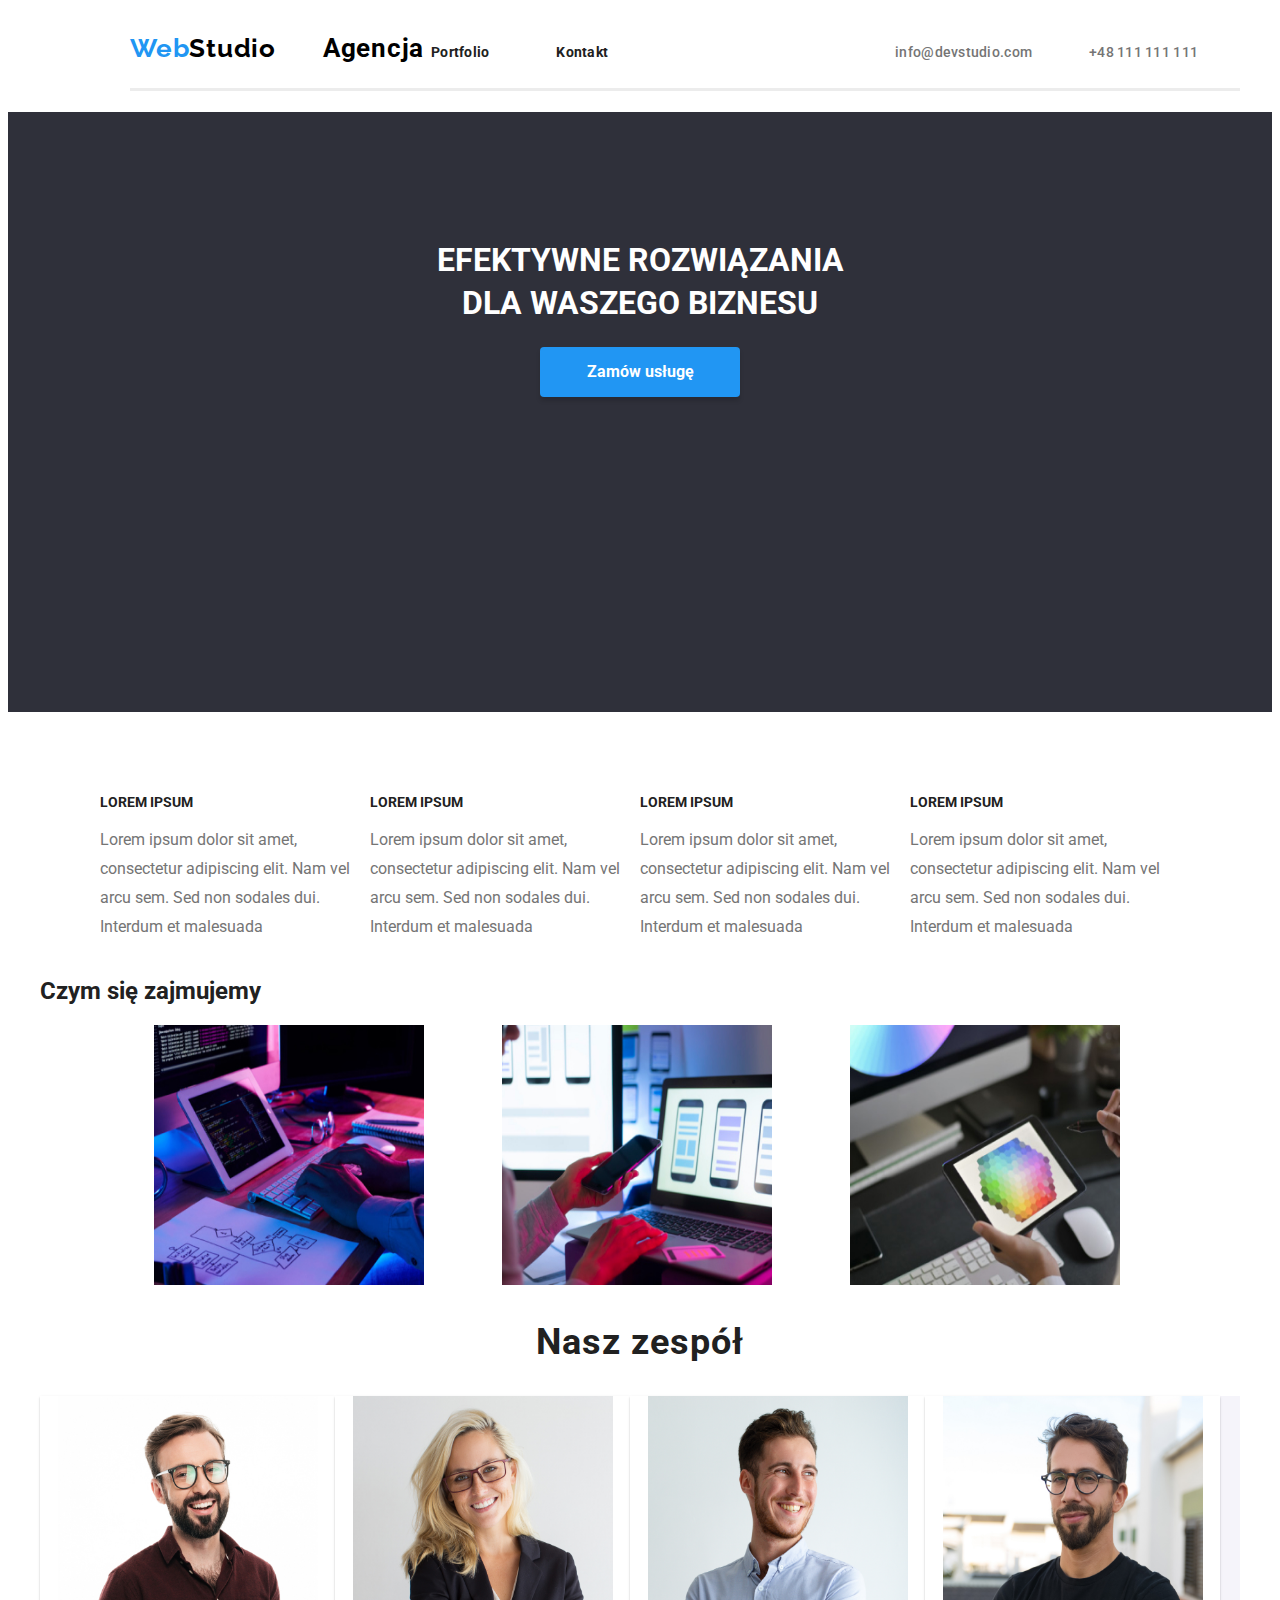
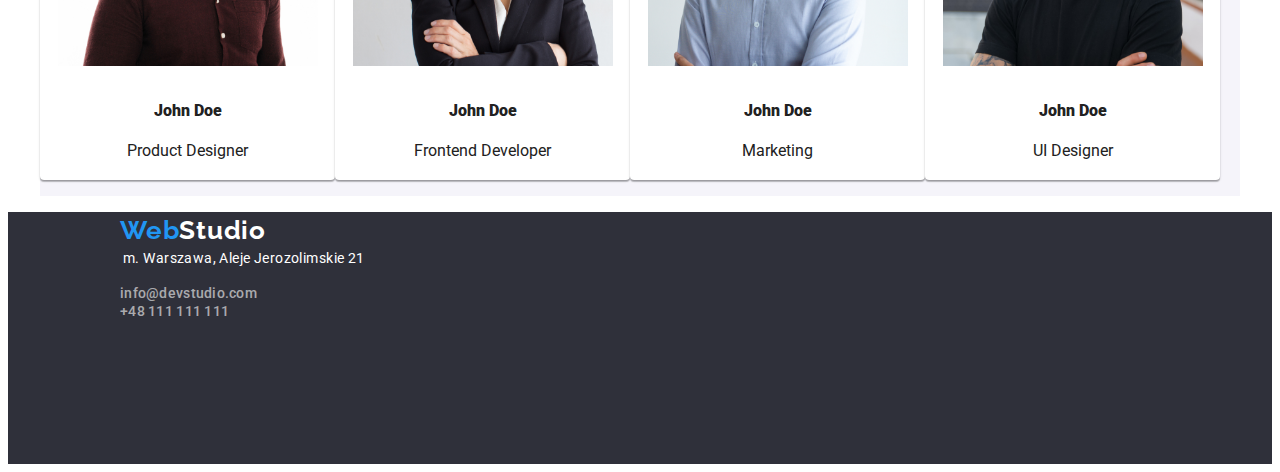
==== index.html @ 04cb0fce "Update index.html" ====
<!doctype html>
<html lang="en">

<head>
  <meta http-equiv="x-ua-compatible" content="ie=edge">
  <meta charset="utf-8">
  <meta name="viewport" content="width=device-width, initial-scale=1.0">
  <title>Goit HW1</title>
  <link rel="preconnect" href="https://fonts.googleapis.com">
  <link rel="preconnect" href="https://fonts.gstatic.com" crossorigin>
  <link href="https://fonts.googleapis.com/css2?family=Raleway:wght@700&family=Roboto:wght@400;700&display=swap"
    rel="stylesheet">
  <link rel="stylesheet" href="style/style.css">

</head>


<body class="body-studio">
  <section>
    <div class="container">
      <header class="header-portfolio">
      <div class="nav-bar">
        <nav class="logo">
          
          <a href="#" id="link1"><span class="nav-web">Web</span class="nav-web">Studio</a>
          <ul class="nav">
            <li class="nav">
              <a href="index.html" id="link1"><span class="nav-item-agency">Agencja</span></a>
            </li>
            <li class="nav">
              <a href="portfolio.html" id="link1"><span class="nav-item2">Portfolio</span></a>
            </li>
            <li class="nav">
              <a href="#" id="link1"><span class="nav-item2">Kontakt</span></a>
            </li>
          </ul>
          </ul>
          <nav class="nav">
            <ul class="nav">
              <li class="nav">
                <a class="nav-email" href="mailto:info@devstudio.com" id="link1"><span
                    class="contact1">info@devstudio.com</span></a>
              </li>
              <li class="nav">
                <a href="tel:+48111111111" id="link1">
                
                
                  <span class="contact2">+48 111 111 111</span></a>
              </li>
            </ul>
          </nav>
      </div>
      </header>
    </div>
    
    
  </section>
  <main>
    <div>
    <div class="main-top">
      <h1 class="main-content">EFEKTYWNE ROZWIĄZANIA<br> DLA WASZEGO BIZNESU</h1>
      <button type="button" class="main-btn">Zamów usługę</button>
    </div>
  
    <section class="section-list">
      <div class="container">
        <h2 class="hidden_h2"> lorem </h2>
        <ul class="lorem-ul">
          <li class="lorem-li">
            <h3 class="lorem-h">lorem ipsum</h3>
            <p class="lorem-p">Lorem ipsum dolor sit amet, consectetur
              adipiscing elit. Nam vel arcu sem. Sed
              non sodales dui. Interdum et malesuada
            </p>
          </li>
          <li class="lorem-li">
            <h3 class="lorem-h">lorem ipsum</h3>
            <p class="lorem-p">Lorem ipsum dolor sit amet, consectetur
              adipiscing elit. Nam vel arcu sem. Sed
              non sodales dui. Interdum et malesuada
            </p>
          </li>
          <li class="lorem-li">
            <h3 class="lorem-h">lorem ipsum</h3>
            <p class="lorem-p">Lorem ipsum dolor sit amet, consectetur
              adipiscing elit. Nam vel arcu sem. Sed
              non sodales dui. Interdum et malesuada
            </p>
          <li class="lorem-li">
            <h3 class="lorem-h">lorem ipsum</h3>
            <p class="lorem-p">Lorem ipsum dolor sit amet, consectetur
              adipiscing elit. Nam vel arcu sem. Sed
              non sodales dui. Interdum et malesuada
            </p>
          </li>
        
        </ul>
      </div>
    </section>
  </div>
    <section class="section">
      <section class="section-box">
      <div class="container">
        <h2 class="content-text-box">Czym się zajmujemy</h2>
        <ul class="content-box">
          <li class="box-imgs"><img class="box-images" src="images/img.jpg" width="270" height="260" alt="photo of laptop">
          </li>
          <li class="box-imgs"><img class="box-images" src="images/img1.jpg" width="270" height="260" alt="photo of computer">
          </li>
          <li class="box-imgs"><img class="box-images" src="images/box3.jpg" width="270" height="260" alt="photo of smartphone">
          </li>
          </ul>
      </div>
    </section>
    </section>
    <section class="section">
      <section class="content-studio">
        <div class="container">
          <h2 class="content-text">Nasz zespół</h2>
          <ul class="content-team">
            <li class="content-team-list">
              <div class="content-img1">
                <img class="background-images" src="images/img2.jpg" width="260" height="270" alt="photo of John Doe">
                <h4 class="content-text1"><strong>John Doe</strong></h4>
                <p class="content-img-text">Product Designer</p>
              </div>
        
            </li>
            <li class="content-team-list">
              <div class="content-img1">
                <img class="background-images" src="images/img3.jpg" width="260" height="270" alt="photo of John Doe">
                <h4 class="content-text1"><strong>John Doe</strong></h4>
                <p class="content-img-text">Frontend Developer</p>
              </div>
            </li>
            <li class="content-team-list">
              <div class="content-img1">
                <img class="background-images" src="images/img4.jpg" width="260" height="270" alt="photo of John Doe">
                <h4 class="content-text1"><strong>John Doe</strong></h4>
                <p class="content-img-text">Marketing</p>
              </div>
            </li>
            <li class="content-team-list">
              <div class="content-img1">
                <img class="background-images" src="images/img5.jpg" width="260" height="270" alt="photo of John Doe">
                <h4 class="content-text1"><strong>John Doe</strong></h4>
                <p class="content-img-text">UI Designer</p>
              </div>
            </li>
          </ul>
          </div>
          </section>
    </section>
  
  </main>
  
    <footer class="bottom">
      <div class="footer-content">
        <section class="container">
          <a href="#" id="link3" class="nav"><span class="nav-web">Web</span class="nav-web">Studio</a>
          <address class="address">m. Warszawa, Aleje Jerozolimskie 21</address>
          <ul class="contact-list">
            <li>
              <a href="mailto:info@devstudio.com" id="link1"><span class="contact1-bot">info@devstudio.com</span></a>
            </li>
            <li class="contact2">
              <a href="tel:+48111111111" id="link1"><span class="contact2-bot">+48 111 111 111</span></a>
            </li>
          </ul>
        </section>
      </div>
    </footer>
</div>
</body>






</html>
---- style/style.css ----
*,
*::before,
*::after {
  box-sizing: border-box;
}

html {
  font-family: "Roboto", sans-serif;
  color: var(--font-color);
}
body {
  font-family: "Roboto", sans-serif;
  color: var(--font-color);
  
  
}

.body-studio .body-portfolio {
  font-family: "Roboto", sans-serif;
  letter-spacing: 0.03em;
  color: var(--font-color);
}
:root {
  --brand-color: #2f303a;
  --item-color: #2196f3;
  --font-color: #212121;
    --main-white: #FFFFFF;
      --second-white: #F5F4FA;
      --main-silver: #757575;
}

.nav-bar {
  justify-content: center;
  font-size: 26px;
  font-weight: 700;
  line-height: 1.30;
  letter-spacing: 0.03em;
  background-color: #FFFFFF;
  color: rgb(2, 7, 7);
  text-decoration: none;

}

.nav-items {
  list-style-type: none;
}

.contacts {
  font-style: normal;
  font-weight: 700;
  font-size: 14px;
  line-height: 1.3;
  letter-spacing: 0.04em;
  list-style-type: none;
  
}

.nav-web {
  font-family: "Raleway", sans-serif;
  color: rgba(33, 150, 243, 1);
  font-weight: 700;
    line-height: 1.4;

}

.nav-item1 {
  font-style: normal;
  font-weight: 700;
  font-size: 14px;
  line-height: 1.3;
  letter-spacing: 0.02em;
  color: black;
}

.nav-item2 {
  justify-content: space-between;
  font-style: normal;
  font-weight: 700;
  font-size: 14px;
  line-height: 1.3;
  letter-spacing: 0.02em;
  color: #212121;
  margin-right: 60px;
    
}

.nav {
  font-family: "Roboto", sans-serif;
  font-style: normal;
  font-weight: 700;
  font-size: 26px;
  line-height: 1.3;
  letter-spacing: 0.03em;
}
.contact2-bot:hover {
  color: var(--item-color);
}

.contact1-bot:hover {
  color: var(--item-color);
}
#link1 {
  text-decoration: none;
  list-style-type: none;
  color: black;
}

.contact1 {
  margin-left: 19%;
  cursor: pointer;
  font-style: normal;
  font-weight: 500;
  font-size: 14px;
  line-height: 1.3;
  letter-spacing: 0.02em;
  color: #757575;
}

.contact2 {
  cursor: pointer;
  font-style: normal;
  font-weight: 500;
  font-size: 14px;
  line-height: 1.3;
  letter-spacing: 0.02em;
  color: #757575;
}

.main-top {
  text-align: center;
  background: var(--brand-color);
  color: rgba(255, 255, 255, 1);
  list-style-type: none;
  height: 600px;
}
.main-content {
  padding-top: 10%;
  line-height: 1.36;

}
.main-btn {
  font-size: 16px;
  line-height: 1.3;
  font-weight: 700;
  font-family: "Roboto", sans-serif;
  background: var(--item-color);
  box-shadow: 0px 4px 4px rgba(0, 0, 0, 0.15);
  border: none;
  color: white;
  cursor: pointer;
  border-radius: 4px;
  padding: 350, 700, 200, 700;
    height: 50px;
    width: 200px;
}
.main-bttn:hover {
  font-family: "Roboto", sans-serif;
  background-color: var(--item-color);
  color: #ffffff;
}
.btn-hover {
  cursor: pointer;
  background-color: var(--item-color);
}

.buttons {
  font-family: "Roboto", sans-serif;
  list-style-type: none;
}

.content-text {
  font-weight: 700;
  font-size: 36px;
  line-height: 1.3;
  text-align: center;
  letter-spacing: 0.03em;
  color: #212121;
}

.address {
  font-style: normal;
  font-weight: 400;
  font-size: 14px;
  line-height: 1.3;
  letter-spacing: 0.03em;
  color: #ffffff;
  margin-left: 83px;
}

.bottom {
  background: var(--brand-color);
  min-height: 252px;
    margin: 0 auto;
    padding: 0%;

}

.contact-bottom {
  font-style: normal;
  font-weight: 400;
  font-size: 14px;
  line-height: 1.3;
  letter-spacing: 0.03em;
  color: rgba(255, 255, 255, 0.6);
}

.nav1 {
  color: white;
}

#link3 {
  font-family: "Raleway", sans-serif;
  color: white;
  text-decoration: none;
  list-style-type: none;
}

.buttons button {
  width: 121px;
  border-radius: 6px;
  height: 40px;
  background: #f5f4fa;
  border: none;
}

.btn-hover:hover {
  background-color: var(--item-color);
  box-shadow: 0px 3px 1px rgba(0, 0, 0, 0.1), 0px 1px 2px rgba(0, 0, 0, 0.08),
    0px 2px 2px rgba(0, 0, 0, 0.12);
  border-radius: 3px;
  border: none;
  color: rgb(255, 255, 255);
}

.contact1:hover {
  color: var(--item-color);
}

.contact2:hover {
  color: var(--item-color);
}

.content {
  list-style-type: none;
}
.content-ul {
  display: flex;
  /* Make a flex container multiline */
  flex-wrap: wrap;
  /* Set gap between rows and columns */
  gap: 30px;
  padding-top: 94px;
  list-style: none;
  justify-content: space-between;
}

.content-listp {
  /*  Set the width of the elements  */
  flex-basis: calc((100% - 20px) / 3);

  max-width: 270px;
  list-style: none;
  padding: 0;
}
.content-text {
  display: block;
  
}

.nav-item2:hover {
  color: var(--item-color);
}

.body-studio .body-portfolio {
  background: #e5e5e5;
}

.contact-list {
  list-style: none;
}

.contact-bottom {
  list-style-type: none;
}

.font-primary {
  font-family: Roboto, sans-serif;
}

.hidden_h2 {
  visibility: hidden;
  pointer-events: none;
  opacity: 0;
}
.nav {

  display: inline;
}

.nav-bar {
  line-height: 80px;
  background-color: #FFFFFF;
    margin-left: 40px;
    border-bottom: rgba(236, 236, 236, 1) solid;
    
}

.contact1 {
  margin-left: 180px;
    margin-right: 20px;
}

.contact2 {
  margin-left: 30px;
}

.button {
  display: inline;
}

.buttons {
  padding: 0;
    margin: 0;
    display: flex;
    justify-content: center;
}

#link3 {
  margin-left: 5rem;
}
.section-list {
  max-width: 1200px;
  padding: px;
  margin-left: auto;
  margin-right: auto;
}

.lorem-ul {
  display: flex;
  /* Make a flex container multiline */
  flex-wrap: wrap;
  /* Set gap between rows and columns */
  gap: 0px;
  padding: 0;
  list-style: none;
  justify-content: center;
}
.lorem-li {
  /*  Set the width of the elements  */
    flex-basis: calc((100% - 20px) / 4);
  
  
    background-color: #fff;
    max-width: 270px;
    list-style: none;
    padding: 0;
}
.logo {
  
  font-family: "Raleway", sans-serif;
  
}

.lorem-h {
  font-weight: 700;
  font-family: "Roboto", sans-serif;
  font-style: normal;
  font-size: 14px;
  line-height: 16px;
  text-transform: uppercase;
}

.button {
  cursor: pointer;
  font-family: "Roboto", sans-serif;
}
.contact1-bot {
  cursor: pointer;
  font-style: normal;
  font-weight: 500;
  font-size: 14px;
  line-height: 1.3;
  letter-spacing: 0.02em;
  color: rgba(255, 255, 255, 0.6);
  margin-left: 40px;
}

.contact2-bot {
  cursor: pointer;
  font-style: normal;
  font-weight: 500;
  font-size: 14px;
  line-height: 1.3;
  letter-spacing: 0.02em;
  color: rgba(255, 255, 255, 0.6);
  margin-left: 10px;
}
.lorem-p {
  font-style: normal;
  font-weight: 400;
  color: #757575;
  line-height: 1.8;
}

.conent-fig-cap {
  font-style: normal;
  font-weight: 700;
  font-size: 18px;
  line-height: 1.8;
}

.team-list-description {
  font-weight: 400;
  font-size: 16px;
  line-height: 1.3;
  color: #757575;
  display: block;
}
.conent-fig-cap-p {
  font-weight: 400;
  font-size: 16px;
  line-height: 1.3;
  color: #757575;
  
}
.container {
  width: 100%;
  margin: 0 auto;
  max-width: 1200px;
  padding: 0;
}

.content-box>li {
  list-style: none;
  display: inline;
  margin-left: 74px;
}

.content-team {
  list-style: none;
}

.content-team {
  display: flex;
  /* Make a flex container multiline */
  
  /* Set gap between rows and columns */
  gap: 0px;
  padding: 0;
  list-style: none;
  
  background: rgba(245, 244, 250, 1);
}

.content-team-list {
  /*  Set the width of the elements  */
  flex-basis: calc((100% - 20px) / 4);

  background-color: rgba(245, 244, 250, 1);
  
  list-style: none;
  padding: 0;
  
  margin-bottom: 0px;
  
}

.header-portfolio {
  max-width: 1200px;
  padding-left: 50px;
}
.content-img1 {
  min-width: 260px;
  background-color: #FFFFFF;
  text-align: center;
  box-shadow: 0px 1px 3px rgba(0, 0, 0, 0.12), 0px 1px 1px rgba(0, 0, 0, 0.14), 0px 2px 1px rgba(0, 0, 0, 0.2);
    border-radius: 0px 0px 4px 4px;
}

.content-text1 {
  padding-top: 10px;
  background-color: white;

  display: block;
}

.content-img {


  border: #757575 solid;
  

}

.content-img-text {
  padding-bottom: 20px;
}
.image-port {
  border: 1px solid #EEEEEE;
  min-width: 370px;
}
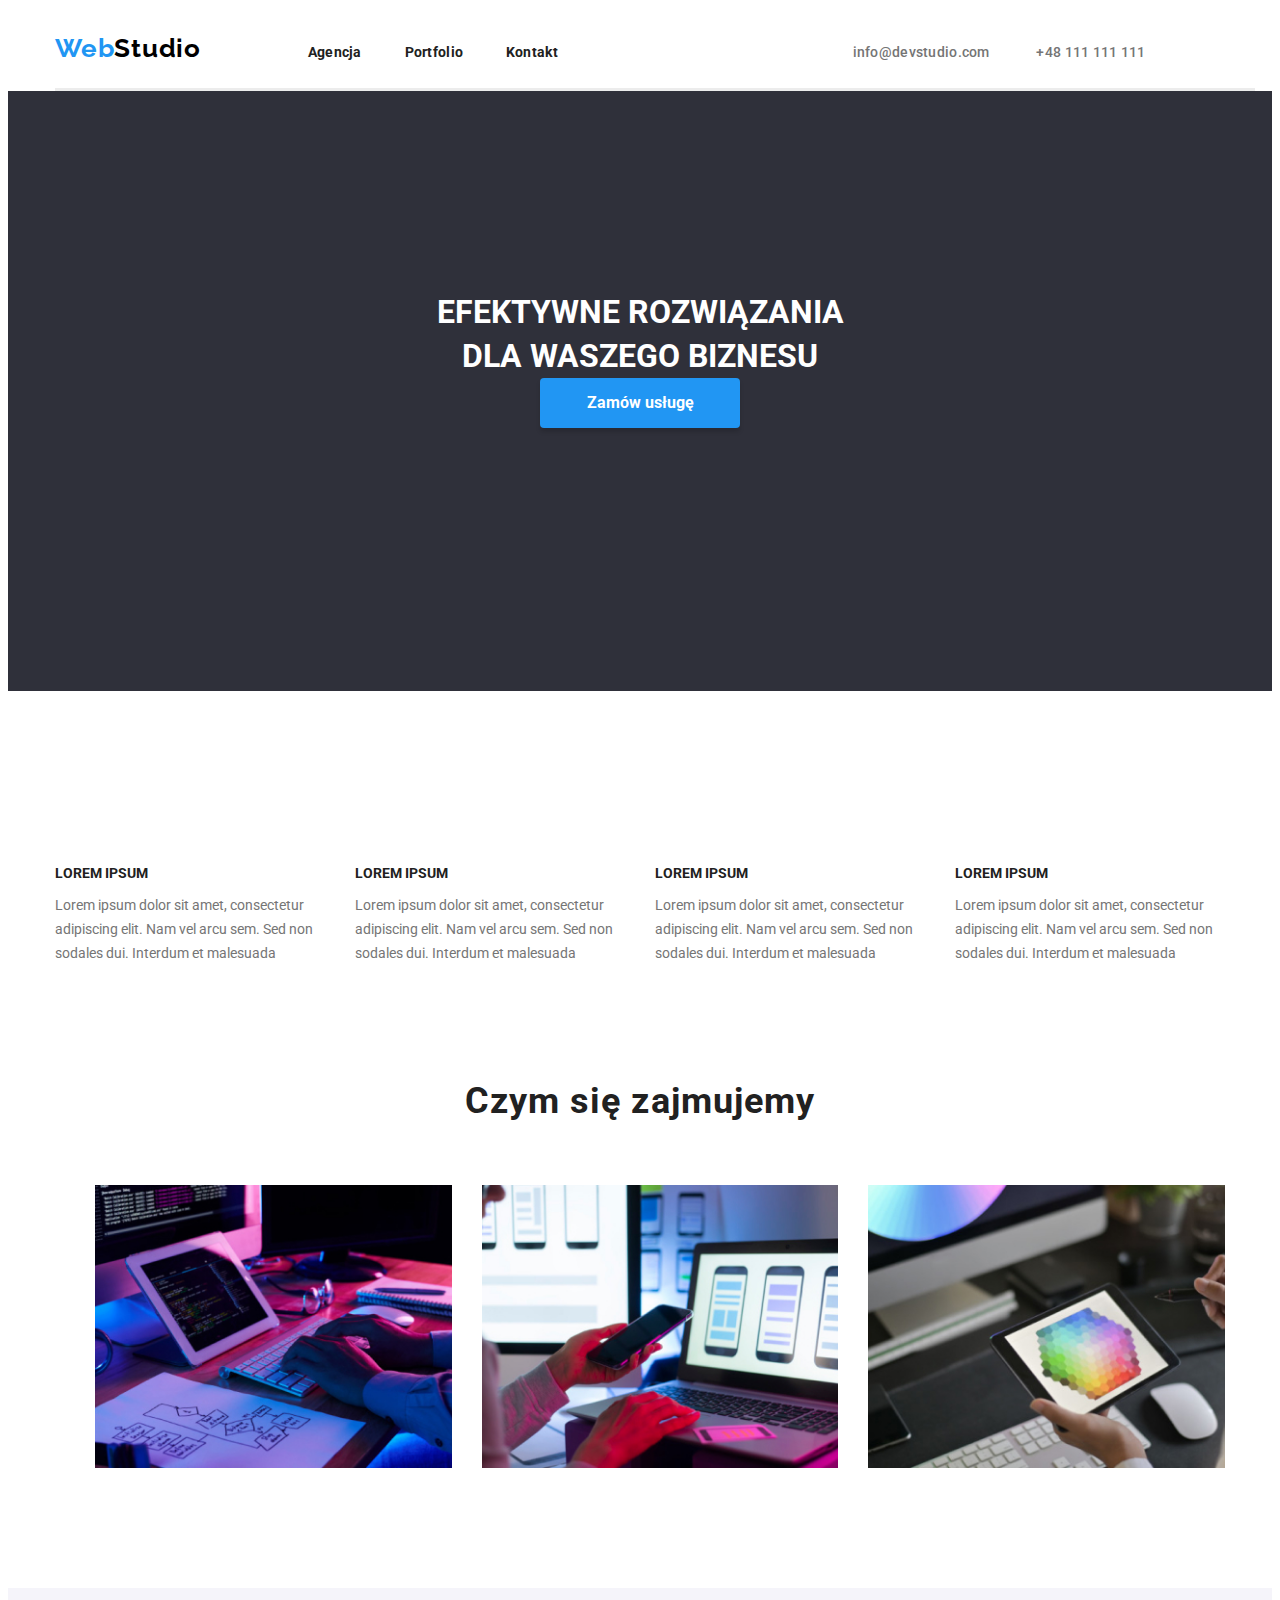
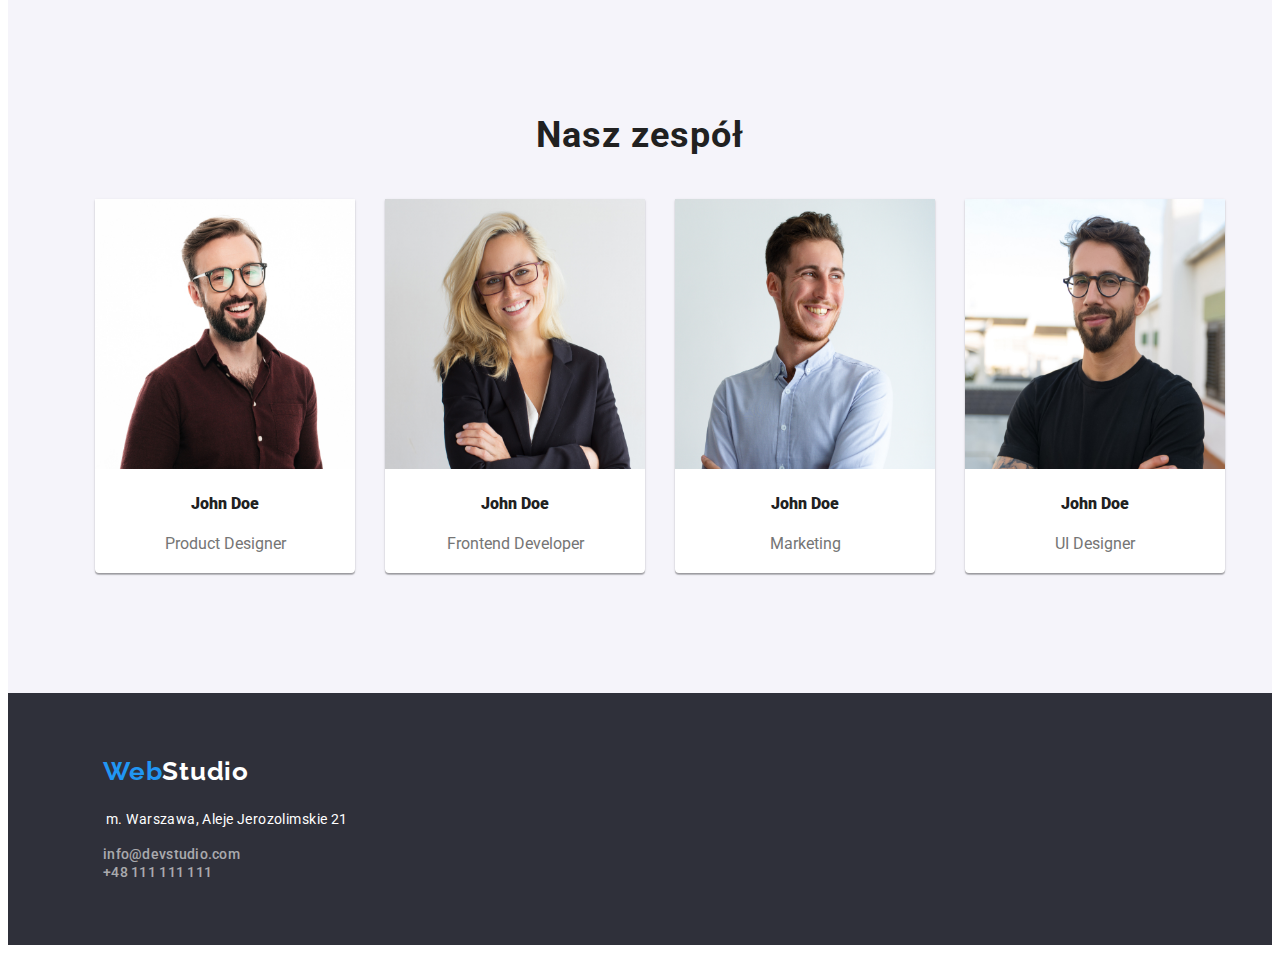
==== commit c110fb27: "update" ====
--- a/index.html
+++ b/index.html
@@ -113,7 +113,7 @@
       </div>
     </section>
     </section>
-    <section class="section">
+    
       <section class="content-studio">
         <div class="container">
           <h2 class="content-text">Nasz zespół</h2>
@@ -150,7 +150,7 @@
           </ul>
           </div>
           </section>
-    </section>
+    
   
   </main>
   
--- a/style/style.css
+++ b/style/style.css
@@ -30,6 +30,7 @@
 }
 
 .nav-bar {
+  min-width: 1200px;
   justify-content: center;
   font-size: 26px;
   font-weight: 700;
@@ -38,6 +39,7 @@
   background-color: #FFFFFF;
   color: rgb(2, 7, 7);
   text-decoration: none;
+  margin: 0;
 
 }
 
@@ -60,6 +62,8 @@
   color: rgba(33, 150, 243, 1);
   font-weight: 700;
     line-height: 1.4;
+    margin-bottom: 20px;
+  
 
 }
 
@@ -72,6 +76,16 @@
   color: black;
 }
 
+.nav-item-agency {
+  justify-content: space-between;
+  font-style: normal;
+  font-weight: 700;
+  font-size: 14px;
+  line-height: 1.3;
+  letter-spacing: 0.02em;
+  color: #212121;
+  margin-left: 5%;
+}
 .nav-item2 {
   justify-content: space-between;
   font-style: normal;
@@ -80,8 +94,7 @@
   line-height: 1.3;
   letter-spacing: 0.02em;
   color: #212121;
-  margin-right: 60px;
-    
+  margin-left: 3%;
 }
 
 .nav {
@@ -130,12 +143,18 @@
   text-align: center;
   background: var(--brand-color);
   color: rgba(255, 255, 255, 1);
-  list-style-type: none;
+  
   height: 600px;
-}
+    width: 100%;
+      background-image: url(/images/backgroung-agency.jpg);
+      background-repeat: no-repeat;
+      background-size: 1600px;
+      background-position: center;
+    }
 .main-content {
-  padding-top: 10%;
+  padding-top: 200px;
   line-height: 1.36;
+  margin: 0;
 
 }
 .main-btn {
@@ -166,6 +185,8 @@
 .buttons {
   font-family: "Roboto", sans-serif;
   list-style-type: none;
+  gap: 8px;
+  
 }
 
 .content-text {
@@ -173,10 +194,26 @@
   font-size: 36px;
   line-height: 1.3;
   text-align: center;
+  padding-bottom: 10px;
   letter-spacing: 0.03em;
   color: #212121;
-}
-
+  background-color: rgba(245, 244, 250, 1);
+  
+  
+}
+.content-text-box {
+  background-color: #FFFFFF;
+  display: block;
+  font-weight: 700;
+  font-size: 36px;
+  line-height: 1;
+  text-align: center;
+  letter-spacing: 0.03em;
+  color: #212121;
+  padding-top: 88px;
+    padding-bottom: 50px;
+    margin: 0;
+}
 .address {
   font-style: normal;
   font-weight: 400;
@@ -185,13 +222,13 @@
   letter-spacing: 0.03em;
   color: #ffffff;
   margin-left: 83px;
+  padding-top: 20px;
 }
 
 .bottom {
   background: var(--brand-color);
   min-height: 252px;
-    margin: 0 auto;
-    padding: 0%;
+    
 
 }
 
@@ -203,7 +240,10 @@
   letter-spacing: 0.03em;
   color: rgba(255, 255, 255, 0.6);
 }
-
+.footer-content {
+  padding-right: 6%;
+  padding-top: 60px;
+}
 .nav1 {
   color: white;
 }
@@ -243,119 +283,136 @@
 .content {
   list-style-type: none;
 }
+
 .content-ul {
+
+  display: flex;
+  /* Make a flex container multiline */
+  flex-wrap: wrap;
+  /* Set gap between rows and columns */
+  gap: 12%;
+
+  list-style: none;
+  max-width: 100%;
+    width: 100%;
+    height: auto;
+    padding: 0;
+}
+
+.content-listp {
+  /*  Set the width of the elements  */
+  flex-basis: calc((100% - 20px) / 3);
+
+  max-width: 270px;
+  list-style: none;
+  padding: 0;
+}
+
+.nav-item2:hover {
+  color: var(--item-color);
+}
+
+.body-studio .body-portfolio {
+  background: #e5e5e5;
+}
+
+.contact-list {
+  list-style: none;
+}
+
+.contact-bottom {
+  list-style-type: none;
+}
+
+.font-primary {
+  font-family: Roboto, sans-serif;
+}
+
+.hidden_h2 {
+  visibility: hidden;
+  pointer-events: none;
+  opacity: 0;
+}
+.nav {
+  display: flex;
+  display: inline;
+}
+
+.nav-bar {
+  line-height: 80px;
+  background-color: #FFFFFF;
+    
+    border-bottom: rgba(236, 236, 236, 1) solid;
+    
+}
+.nav-email {
+  padding-left: 20%;
+}
+.contact1 {
+  margin: 0;
+    padding-left: 8px;
+    padding-right: 10px;
+}
+
+        
+.contact2 {
+  margin-left: 0;
+    padding-left: 30px;
+}
+
+.button {
+  
+
+}
+
+.buttons {
+  padding: 0;
+    margin: 0;
+    display: flex;
+    justify-content: center;
+    margin-left: 10%;
+  
+}
+
+#link3 {
+  margin-bottom: 20px;
+  margin-left: 5rem;
+}
+.section-list {
+  max-width: 1200px;
+  padding: px;
+  margin-left: auto;
+  margin-right: auto;
+}
+
+.lorem-ul {
   display: flex;
   /* Make a flex container multiline */
   flex-wrap: wrap;
   /* Set gap between rows and columns */
   gap: 30px;
+  padding: 0;
+  list-style: none;
+  
   padding-top: 94px;
-  list-style: none;
-  justify-content: space-between;
-}
-
-.content-listp {
-  /*  Set the width of the elements  */
-  flex-basis: calc((100% - 20px) / 3);
-
-  max-width: 270px;
-  list-style: none;
-  padding: 0;
-}
-.content-text {
-  display: block;
-  
-}
-
-.nav-item2:hover {
-  color: var(--item-color);
-}
-
-.body-studio .body-portfolio {
-  background: #e5e5e5;
-}
-
-.contact-list {
-  list-style: none;
-}
-
-.contact-bottom {
-  list-style-type: none;
-}
-
-.font-primary {
-  font-family: Roboto, sans-serif;
-}
-
-.hidden_h2 {
-  visibility: hidden;
-  pointer-events: none;
-  opacity: 0;
-}
-.nav {
-
-  display: inline;
-}
-
-.nav-bar {
-  line-height: 80px;
-  background-color: #FFFFFF;
-    margin-left: 40px;
-    border-bottom: rgba(236, 236, 236, 1) solid;
-    
-}
-
-.contact1 {
-  margin-left: 180px;
-    margin-right: 20px;
-}
-
-.contact2 {
-  margin-left: 30px;
-}
-
-.button {
-  display: inline;
-}
-
-.buttons {
-  padding: 0;
-    margin: 0;
-    display: flex;
-    justify-content: center;
-}
-
-#link3 {
-  margin-left: 5rem;
-}
-.section-list {
-  max-width: 1200px;
-  padding: px;
-  margin-left: auto;
-  margin-right: auto;
-}
-
-.lorem-ul {
-  display: flex;
-  /* Make a flex container multiline */
-  flex-wrap: wrap;
-  /* Set gap between rows and columns */
-  gap: 0px;
-  padding: 0;
-  list-style: none;
-  justify-content: center;
+  
 }
 .lorem-li {
   /*  Set the width of the elements  */
     flex-basis: calc((100% - 20px) / 4);
   
-  
+    width: 25%;
     background-color: #fff;
     max-width: 270px;
+    
     list-style: none;
     padding: 0;
+
 }
 .logo {
+  display: flex;
+    display: inline;
+    justify-content: space-between;
   
   font-family: "Raleway", sans-serif;
   
@@ -366,7 +423,7 @@
   font-family: "Roboto", sans-serif;
   font-style: normal;
   font-size: 14px;
-  line-height: 16px;
+  line-height: 0.87;
   text-transform: uppercase;
 }
 
@@ -399,7 +456,8 @@
   font-style: normal;
   font-weight: 400;
   color: #757575;
-  line-height: 1.8;
+  line-height: 24px;
+    font-size: 14px;
 }
 
 .conent-fig-cap {
@@ -407,6 +465,7 @@
   font-weight: 700;
   font-size: 18px;
   line-height: 1.8;
+  margin-left: 5%;
 }
 
 .team-list-description {
@@ -421,20 +480,16 @@
   font-size: 16px;
   line-height: 1.3;
   color: #757575;
+  margin-left: 5%;
   
 }
 .container {
   width: 100%;
   margin: 0 auto;
   max-width: 1200px;
-  padding: 0;
-}
-
-.content-box>li {
-  list-style: none;
-  display: inline;
-  margin-left: 74px;
-}
+  padding: 0 15px;
+  }
+
 
 .content-team {
   list-style: none;
@@ -442,60 +497,87 @@
 
 .content-team {
   display: flex;
-  /* Make a flex container multiline */
-  
-  /* Set gap between rows and columns */
-  gap: 0px;
-  padding: 0;
-  list-style: none;
-  
+  gap: 30px;
+  
+  list-style: none;
   background: rgba(245, 244, 250, 1);
+  padding-bottom: 10px;
+  margin: 0 auto;
+  
 }
 
 .content-team-list {
   /*  Set the width of the elements  */
-  flex-basis: calc((100% - 20px) / 4);
-
   background-color: rgba(245, 244, 250, 1);
-  
-  list-style: none;
-  padding: 0;
-  
-  margin-bottom: 0px;
-  
-}
-
-.header-portfolio {
-  max-width: 1200px;
-  padding-left: 50px;
-}
+  list-style: none;
+  
+  width: 25%;
+}
+
+
 .content-img1 {
-  min-width: 260px;
-  background-color: #FFFFFF;
+background-color: white;
   text-align: center;
   box-shadow: 0px 1px 3px rgba(0, 0, 0, 0.12), 0px 1px 1px rgba(0, 0, 0, 0.14), 0px 2px 1px rgba(0, 0, 0, 0.2);
-    border-radius: 0px 0px 4px 4px;
+      border-radius: 0px 0px 4px 4px;
+      max-width: 100%;
+        width: 100%;
+        height: auto;
+        max-width: max-content;
 }
 
 .content-text1 {
-  padding-top: 10px;
+  
   background-color: white;
-
+  justify-content: center;
   display: block;
 }
 
 .content-img {
-
-
   border: #757575 solid;
   
-
-}
-
+}
 .content-img-text {
   padding-bottom: 20px;
+  color: var(--main-silver);
 }
 .image-port {
   border: 1px solid #EEEEEE;
   min-width: 370px;
-}+  margin-bottom: 15px;
+}
+.box-images {
+  max-width: 100%;
+  width: 100%;
+  height: auto;
+}
+.content-box {
+  display: flex;
+  list-style: none;
+  padding-bottom: 100px;
+  gap: 30px;
+  
+}
+.box-imgs {
+  width: 33.333%;
+}
+
+.header-portfolio {
+  max-width: 1200px;
+  width: 100%;
+    height: auto;
+}
+
+.nav-bottom {
+margin-right: 100px;
+}
+
+.buttons-portfolio {
+  padding-top: 94px;
+  padding-bottom: 34px;
+}
+
+.content-studio {
+  background-color: rgba(245, 244, 250, 1);
+  padding: 94px 0
+}
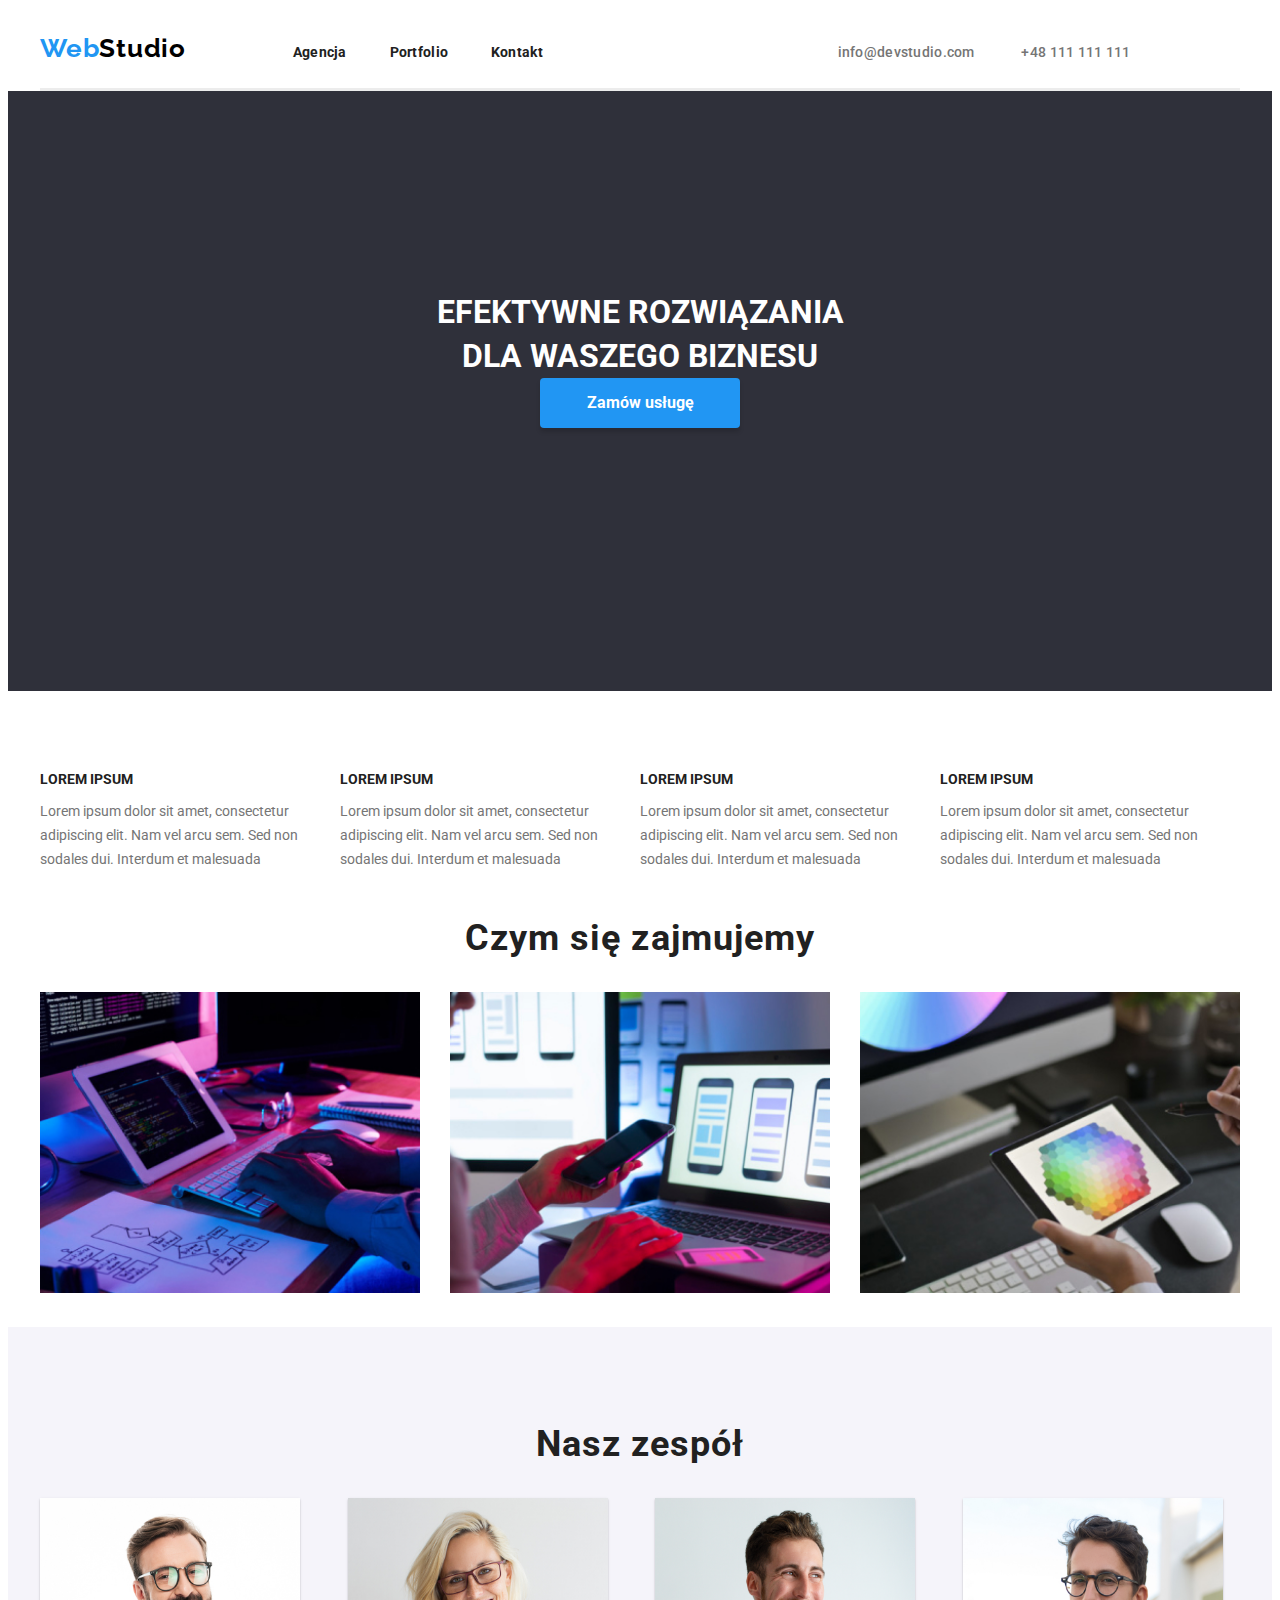
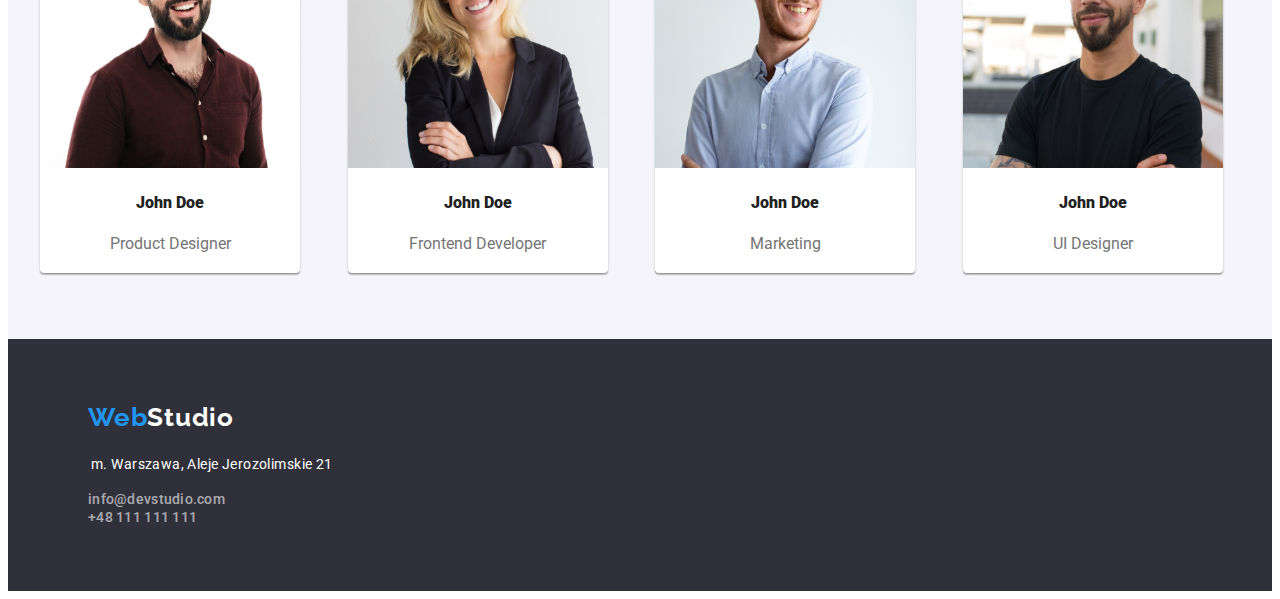
==== commit a49eb66d: "update" ====
--- a/index.html
+++ b/index.html
@@ -102,6 +102,7 @@
       <section class="section-box">
       <div class="container">
         <h2 class="content-text-box">Czym się zajmujemy</h2>
+      
         <ul class="content-box">
           <li class="box-imgs"><img class="box-images" src="images/img.jpg" width="270" height="260" alt="photo of laptop">
           </li>
--- a/style/style.css
+++ b/style/style.css
@@ -194,7 +194,7 @@
   font-size: 36px;
   line-height: 1.3;
   text-align: center;
-  padding-bottom: 10px;
+  
   letter-spacing: 0.03em;
   color: #212121;
   background-color: rgba(245, 244, 250, 1);
@@ -206,13 +206,10 @@
   display: block;
   font-weight: 700;
   font-size: 36px;
-  line-height: 1;
+  line-height: 1.3;
   text-align: center;
   letter-spacing: 0.03em;
   color: #212121;
-  padding-top: 88px;
-    padding-bottom: 50px;
-    margin: 0;
 }
 .address {
   font-style: normal;
@@ -283,7 +280,9 @@
 .content {
   list-style-type: none;
 }
-
+.content-text {
+  padding-top: 94px;
+}
 .content-ul {
 
   display: flex;
@@ -394,7 +393,7 @@
   padding: 0;
   list-style: none;
   
-  padding-top: 94px;
+  
   
 }
 .lorem-li {
@@ -487,10 +486,8 @@
   width: 100%;
   margin: 0 auto;
   max-width: 1200px;
-  padding: 0 15px;
-  }
-
-
+  
+}
 .content-team {
   list-style: none;
 }
@@ -498,10 +495,10 @@
 .content-team {
   display: flex;
   gap: 30px;
-  
+  padding: 0;
   list-style: none;
   background: rgba(245, 244, 250, 1);
-  padding-bottom: 10px;
+  padding-bottom: 50px;
   margin: 0 auto;
   
 }
@@ -554,7 +551,7 @@
 .content-box {
   display: flex;
   list-style: none;
-  padding-bottom: 100px;
+  padding: 0;
   gap: 30px;
   
 }
@@ -579,5 +576,5 @@
 
 .content-studio {
   background-color: rgba(245, 244, 250, 1);
-  padding: 94px 0
-}
+  
+}
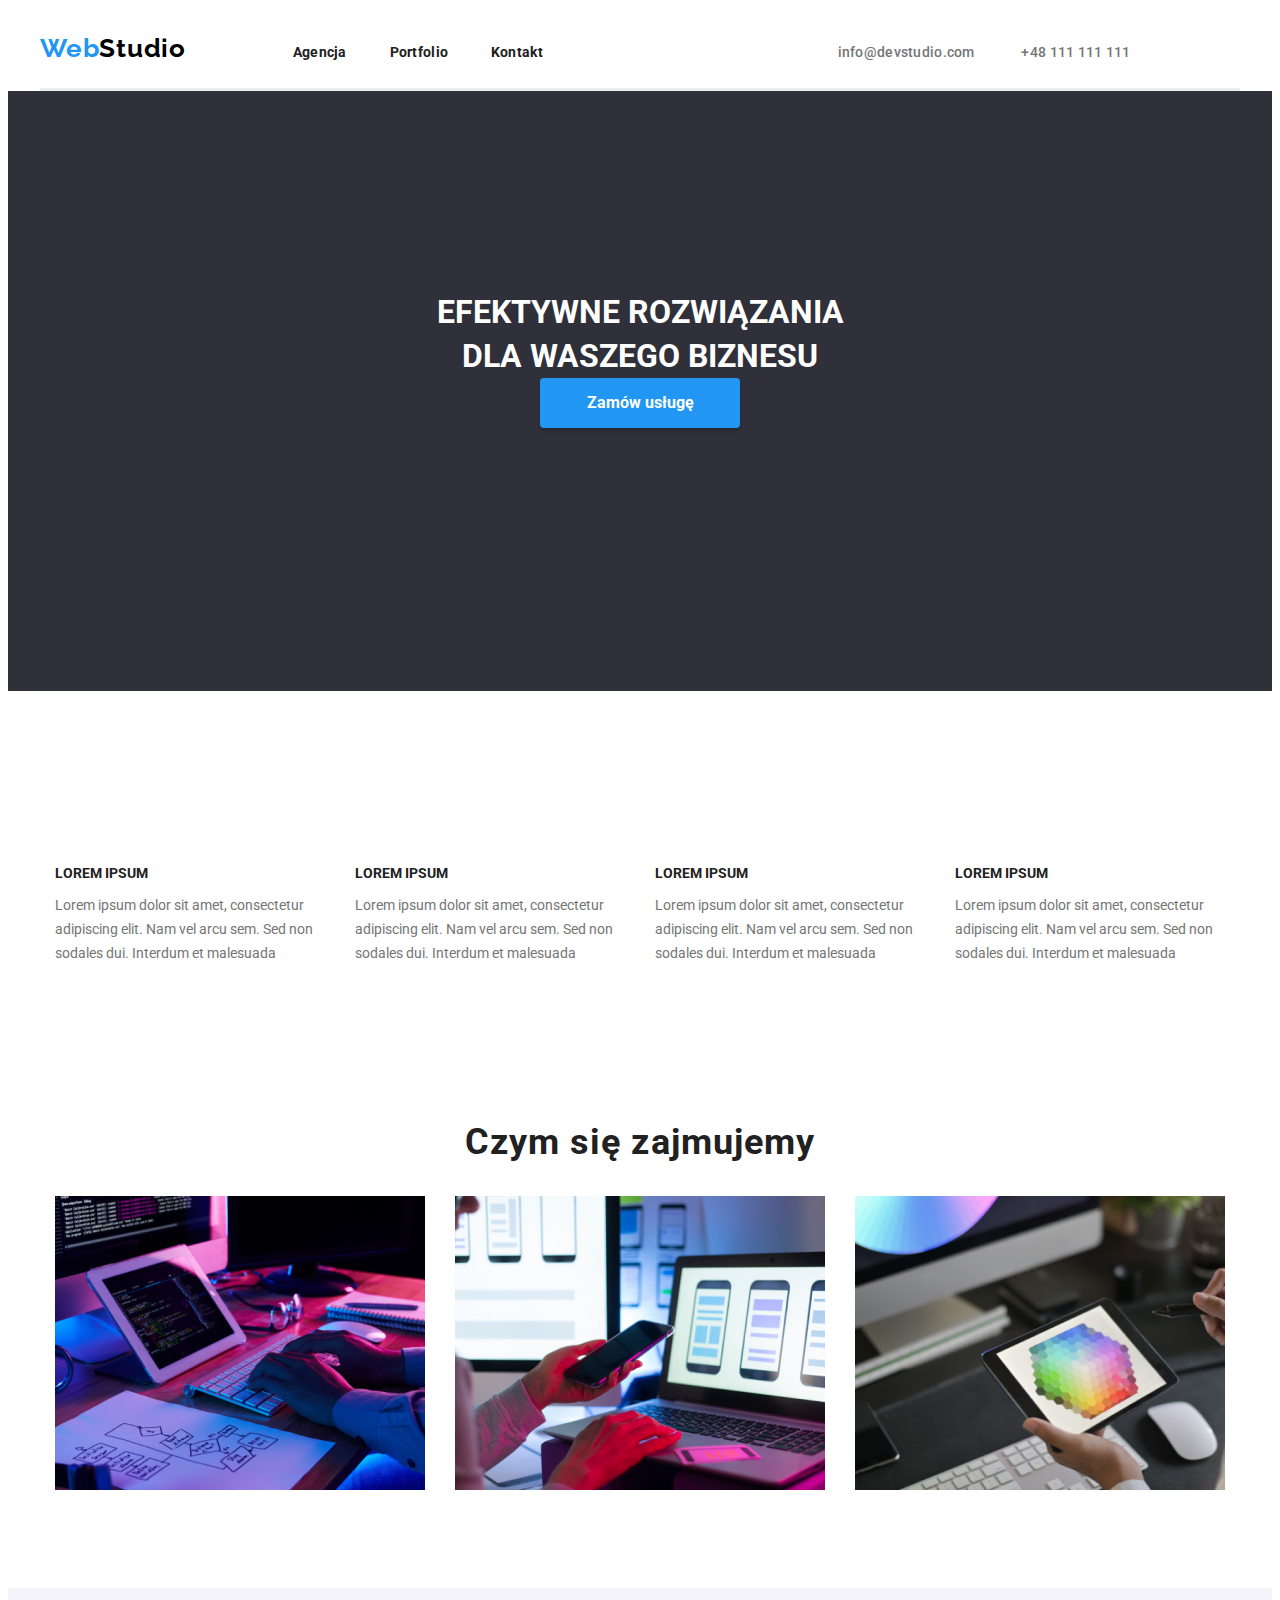
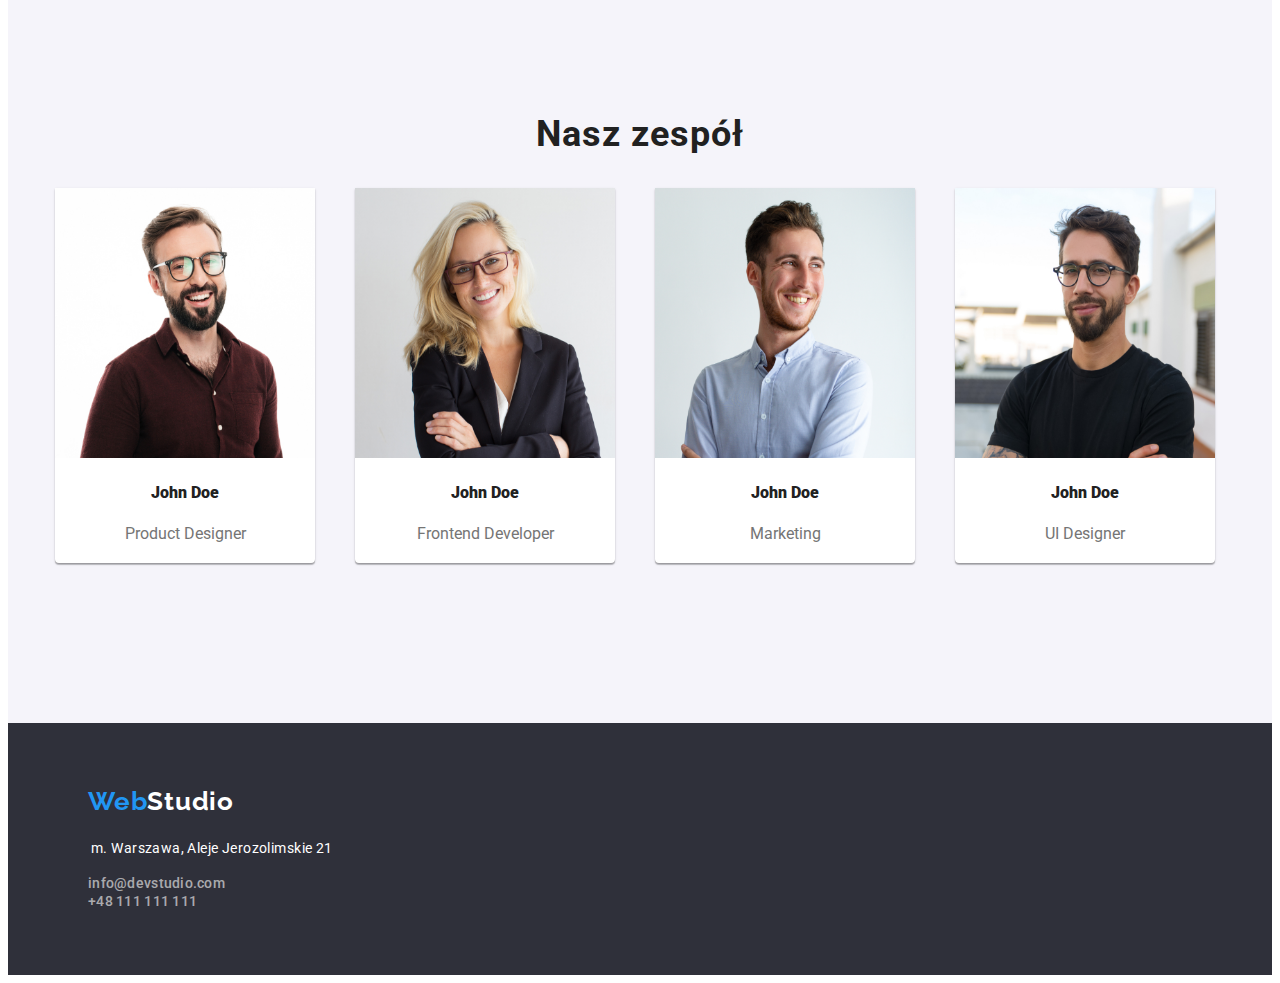
==== commit 5052050b: "upda" ====
--- a/index.html
+++ b/index.html
@@ -17,7 +17,7 @@
 
 <body class="body-studio">
   <section>
-    <div class="container">
+    
       <header class="header-portfolio">
       <div class="nav-bar">
         <nav class="logo">
@@ -38,8 +38,10 @@
           <nav class="nav">
             <ul class="nav">
               <li class="nav">
+            
                 <a class="nav-email" href="mailto:info@devstudio.com" id="link1"><span
                     class="contact1">info@devstudio.com</span></a>
+                    
               </li>
               <li class="nav">
                 <a href="tel:+48111111111" id="link1">
@@ -51,7 +53,7 @@
           </nav>
       </div>
       </header>
-    </div>
+    
     
     
   </section>
@@ -157,7 +159,7 @@
   
     <footer class="bottom">
       <div class="footer-content">
-        <section class="container">
+        <section class="container-foot">
           <a href="#" id="link3" class="nav"><span class="nav-web">Web</span class="nav-web">Studio</a>
           <address class="address">m. Warszawa, Aleje Jerozolimskie 21</address>
           <ul class="contact-list">
--- a/style/style.css
+++ b/style/style.css
@@ -239,7 +239,7 @@
 }
 .footer-content {
   padding-right: 6%;
-  padding-top: 60px;
+  
 }
 .nav1 {
   color: white;
@@ -281,7 +281,7 @@
   list-style-type: none;
 }
 .content-text {
-  padding-top: 94px;
+
 }
 .content-ul {
 
@@ -292,10 +292,12 @@
   gap: 12%;
 
   list-style: none;
-  max-width: 100%;
+  max-width: 1200px;
     width: 100%;
     height: auto;
     padding: 0;
+    margin: 0 auto;
+      padding-top: 50px;
 }
 
 .content-listp {
@@ -306,7 +308,9 @@
   list-style: none;
   padding: 0;
 }
-
+.nav-item-agency:hover {
+  color: var(--item-color);
+}
 .nav-item2:hover {
   color: var(--item-color);
 }
@@ -340,6 +344,8 @@
 .nav-bar {
   line-height: 80px;
   background-color: #FFFFFF;
+  display: flex;
+    display: inline;
     
     border-bottom: rgba(236, 236, 236, 1) solid;
     
@@ -392,10 +398,11 @@
   gap: 30px;
   padding: 0;
   list-style: none;
-  
-  
-  
-}
+}
+  
+  
+
+  
 .lorem-li {
   /*  Set the width of the elements  */
     flex-basis: calc((100% - 20px) / 4);
@@ -484,8 +491,11 @@
 }
 .container {
   width: 100%;
-  margin: 0 auto;
-  max-width: 1200px;
+    max-width: 1200px;
+    margin: 0 auto;
+      padding: 0 15px;
+      justify-content: center;
+      padding-top: 94px;
   
 }
 .content-team {
@@ -553,16 +563,33 @@
   list-style: none;
   padding: 0;
   gap: 30px;
+  margin: 0;
   
 }
 .box-imgs {
   width: 33.333%;
+}
+.section-box {
+  padding-bottom: 94px;
+}
+
+.container-foot {
+  max-width: 1200px;
+  width: 100%;
+  height: auto;
+  margin: 0 auto;
+  padding: 0;
+  padding-top: 60px;
 }
 
 .header-portfolio {
   max-width: 1200px;
   width: 100%;
     height: auto;
+    display: flex;
+      justify-content: space-between;
+      padding: 0;
+      margin: 0 auto;
 }
 
 .nav-bottom {
@@ -570,11 +597,13 @@
 }
 
 .buttons-portfolio {
-  padding-top: 94px;
-  padding-bottom: 34px;
+  
 }
 
 .content-studio {
   background-color: rgba(245, 244, 250, 1);
   
-}
+    margin: 0 auto;
+      
+      padding-bottom: 94px;
+}
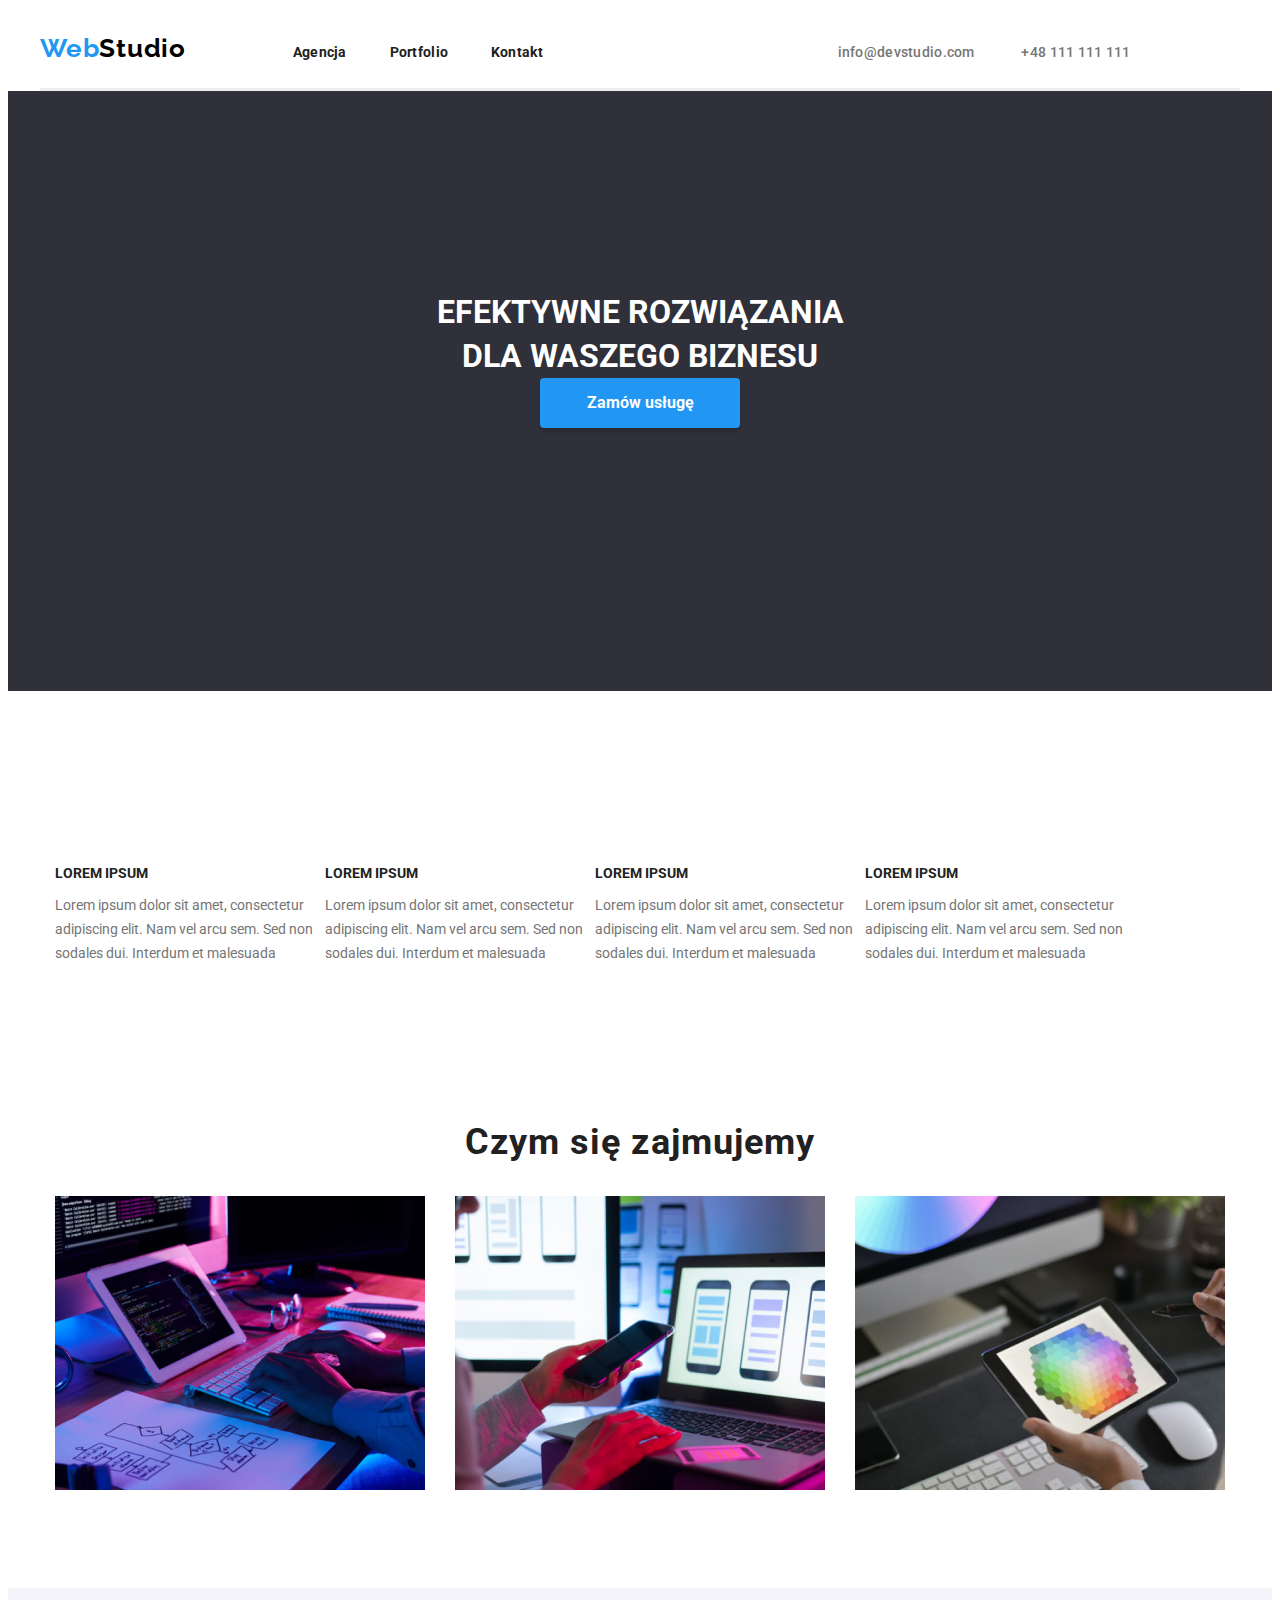
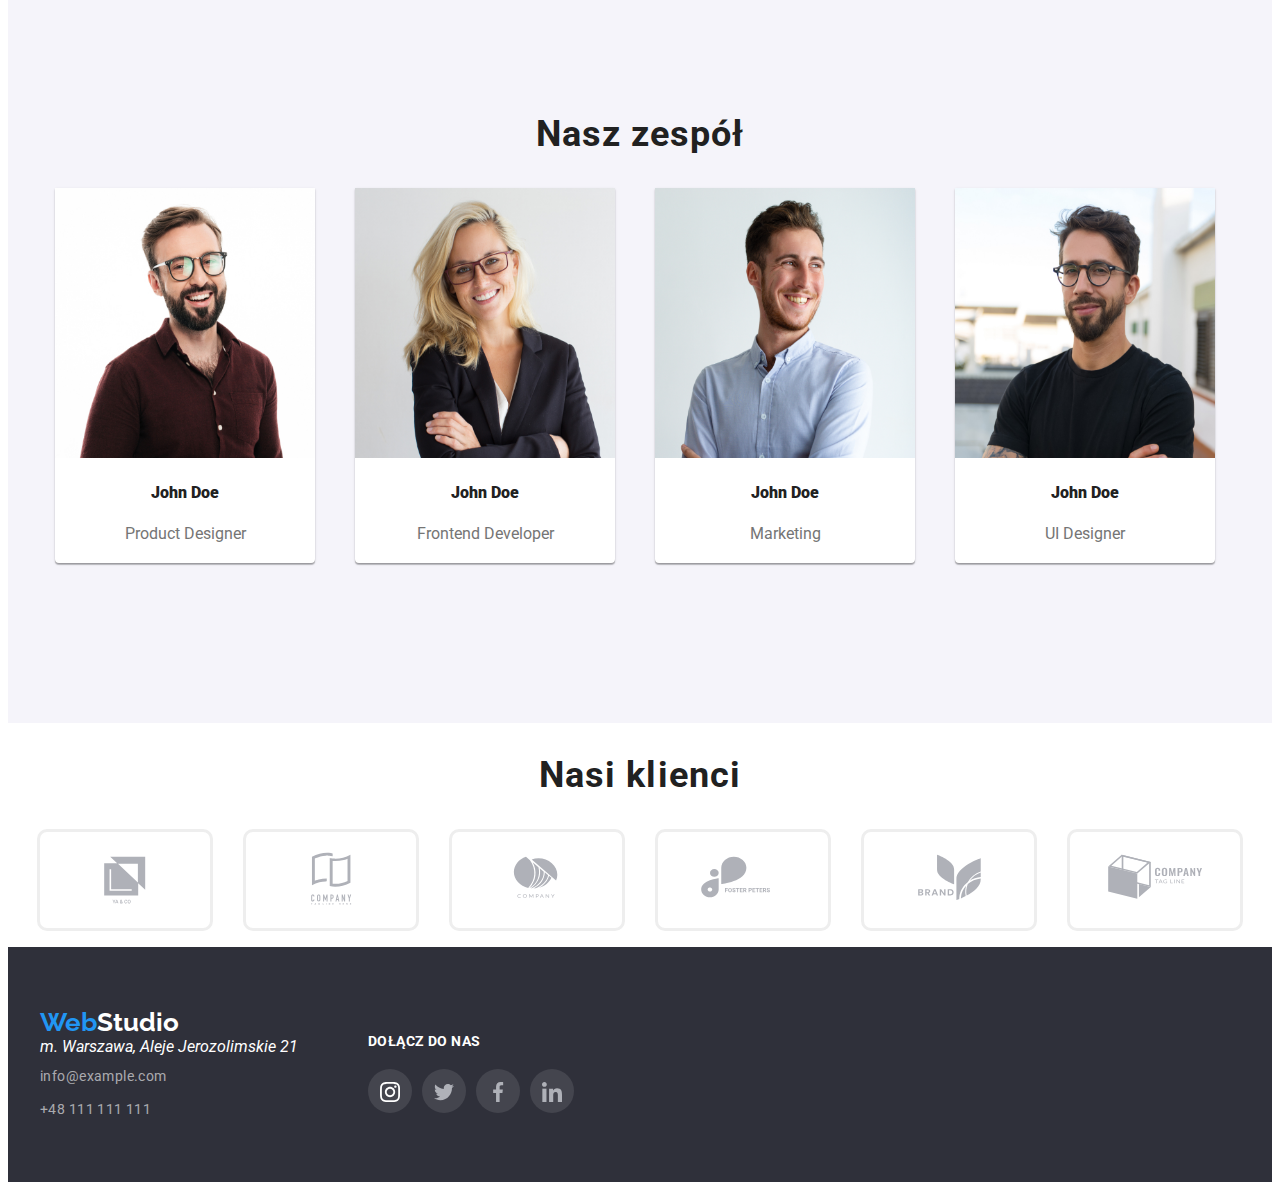
==== commit 193b529f: "Merge pull request #1 from MarcinLisieski/hw4-24.10.2022" ====
--- a/index.html
+++ b/index.html
@@ -153,26 +153,93 @@
           </ul>
           </div>
           </section>
-    
+      <section>
+        <div class="section-ourclients">
+          <h2 class="section-header">Nasi klienci</h2>
+          <div>
+            <ul class="section-clients-icons">
+              <li>
+                <a class="clients-icons" href="#"><svg width="170" height="92">
+                    <use href="./images/icons.svg#icon-Client-1"></use>
+                  </svg>
+                </a>
+      
+              </li>
+              <li><a class="clients-icons" href="#"><svg width="170" height="92">
+                    <use href="./images/icons.svg#icon-Client-2"></use>
+                  </svg>
+                </a></li>
+              <li>
+                <a class="clients-icons" href="#"><svg width="170" height="92">
+                    <use href="./images/icons.svg#icon-Client-3"></use>
+                  </svg>
+                </a>
+              </li>
+              <li>
+                <a class="clients-icons" href="#"><svg width="170" height="92">
+                    <use href="./images/icons.svg#icon-Client-4"></use>
+                  </svg>
+                </a>
+              </li>
+              <li>
+                <a class="clients-icons" href="#"><svg width="170" height="92">
+                    <use href="./images/icons.svg#icon-Client-5"></use>
+                  </svg>
+                </a>
+              </li>
+              <li><a class="clients-icons" href="#"><svg width="170" height="92">
+                    <use href="./images/icons.svg#icon-Client-6"></use>
+                  </svg>
+                </a>
+              </li>
+              
+              </ul>
+              </div>
+              
+              </div>
+              </section>
   
   </main>
   
-    <footer class="bottom">
-      <div class="footer-content">
-        <section class="container-foot">
-          <a href="#" id="link3" class="nav"><span class="nav-web">Web</span class="nav-web">Studio</a>
-          <address class="address">m. Warszawa, Aleje Jerozolimskie 21</address>
-          <ul class="contact-list">
-            <li>
-              <a href="mailto:info@devstudio.com" id="link1"><span class="contact1-bot">info@devstudio.com</span></a>
-            </li>
-            <li class="contact2">
-              <a href="tel:+48111111111" id="link1"><span class="contact2-bot">+48 111 111 111</span></a>
-            </li>
-          </ul>
-        </section>
-      </div>
-    </footer>
+  <footer>
+    <div class="footer-content">
+      <div class="footer-container"><a href="./index.html" class="logo">Web<span class="white">Studio</span></a>
+        <address>m. Warszawa, Aleje Jerozolimskie 21</address>
+        <a href="mailto:info@example.com" class="footer-contact" id="footer-email">info@example.com</a>
+      
+        <a href="tel:+48111111111" class="footer-contact">+48 111 111 111</a>
+      </div>
+      <div class="footer-social">
+        <h3>Dołącz do nas</h3>
+        <ul class="footer-social-links">
+          <li>
+            <a href="#"><svg width="20" height="20">
+                <use href="./images/icons.svg#icon-instagram-2"></use>
+              </svg>
+            </a>
+          </li>
+          <li>
+            <a href="#"><svg width="20" height="20">
+                <use href="./images/icons.svg#icon-twitter-1"></use>
+              </svg>
+            </a>
+          </li>
+          <li>
+            <a href="#"><svg width="20" height="20">
+                <use href="./images/icons.svg#icon-facebook-1"></use>
+              </svg>
+            </a>
+            </li>
+          <li>
+            <a href="#"><svg width="20" height="20">
+                <use href="./images/icons.svg#icon-linkedin-1"></use>
+              </svg>
+            </a>
+          </li>
+          </ul>
+      </div>
+    </div>
+  </footer>
 </div>
 </body>
 
--- a/style/style.css
+++ b/style/style.css
@@ -21,12 +21,22 @@
   color: var(--font-color);
 }
 :root {
-  --brand-color: #2f303a;
   --item-color: #2196f3;
-  --font-color: #212121;
+  
     --main-white: #FFFFFF;
-      --second-white: #F5F4FA;
-      --main-silver: #757575;
+    --second-white: #F5F4FA;
+    --main-silver: #757575;
+      --brand-color: #2f303a;
+        --item-color: #2196f3;
+        --font-color: #212121;
+        --main-white: #FFFFFF;
+        --second-white: #F5F4FA;
+        --main-silver: #757575;
+        --project-blue: #2196f3;
+          --project-black: #212121;
+          --background-black: #2f303a;
+          --primary-white: #fff;
+          --icons-grey: #afb1b8;
 }
 
 .nav-bar {
@@ -395,11 +405,11 @@
   /* Make a flex container multiline */
   flex-wrap: wrap;
   /* Set gap between rows and columns */
-  gap: 30px;
+
   padding: 0;
   list-style: none;
 }
-  
+
   
 
   
@@ -532,6 +542,133 @@
         height: auto;
         max-width: max-content;
 }
+.logo {
+  font-family: "Raleway", sans-serif;
+  font-weight: 700;
+  color: var(--project-blue);
+  font-size: 26px;
+  margin-right: 93px;
+  margin-top: 25px;
+  margin-bottom: 24px;
+  text-decoration: none;
+}
+
+.white {
+  color: var(--primary-white);
+}
+
+.section-header {
+
+  font-family: "Roboto", sans-serif;
+  font-weight: 700;
+  font-size: 36px;
+  line-height: 1.3;
+  text-align: center;
+
+  letter-spacing: 0.03em;
+  color: #212121;
+}
+
+.section-clients-icons {
+  fill: var(--icons-grey);
+  list-style: none;
+  display: flex;
+  justify-content: center;
+  color: var(--icons-grey);
+  gap: 30px;
+  padding: 0;
+  
+}
+ .clients-icons:hover {
+   background-color: var(--primary-white);
+   transition: all 0.3s;
+   fill: var(--item-color)
+ }
+.section-clients-icons>li {
+  border: 3px solid #EEEEEE;
+  display: flex;
+  justify-content: space-between;
+  gap: 20px;
+  border-radius: 10px;
+}
+
+footer {
+  background-color: var(--background-black);
+  color: #fff;
+}
+
+.footer-contact {
+  line-height: 1.71;
+  letter-spacing: 0.03em;
+  color: rgba(255, 255, 255, 0.6);
+  font-size: 14px;
+  text-decoration: none;
+}
+
+#footer-email {
+  text-decoration: none;
+  display: block;
+  padding: 9px 0;
+}
+
+.footer-contact:hover,
+.footer-contact:focus {
+  color: var(--project-blue);
+}
+
+.footer-content {
+  padding: 60px 0;
+  display: flex;
+  width: 100%;
+  max-width: 1200px;
+  margin: 0 auto;
+}
+
+.footer-container {
+  margin-right: 70px;
+}
+
+.footer-social {
+  padding-top: 12px;
+}
+
+.footer-social h3 {
+  font-weight: 700;
+  font-size: 14px;
+  letter-spacing: 0.03em;
+  color: var(--primary-white);
+  text-transform: uppercase;
+  margin-bottom: 20px;
+}
+
+.footer-social-links {
+  display: flex;
+  list-style: none;
+  justify-content: space-between;
+  gap: 10px;
+  padding-left: 0;
+  margin: 0;
+  fill: var(--primary-white);
+}
+
+.footer-social-links li {
+  height: 44px;
+  width: 44px;
+  border-radius: 50%;
+  display: flex;
+  justify-content: center;
+  align-items: center;
+  background: rgba(255, 255, 255, 0.1);
+}
+
+.footer-social-links li:hover {
+  background-color: var(--project-blue);
+  transition: all 0.3s;
+}
+
+footer svg {
+  margin-top: 5px;
+}
 
 .content-text1 {
   
@@ -552,6 +689,7 @@
   border: 1px solid #EEEEEE;
   min-width: 370px;
   margin-bottom: 15px;
+  gap: 30px;
 }
 .box-images {
   max-width: 100%;
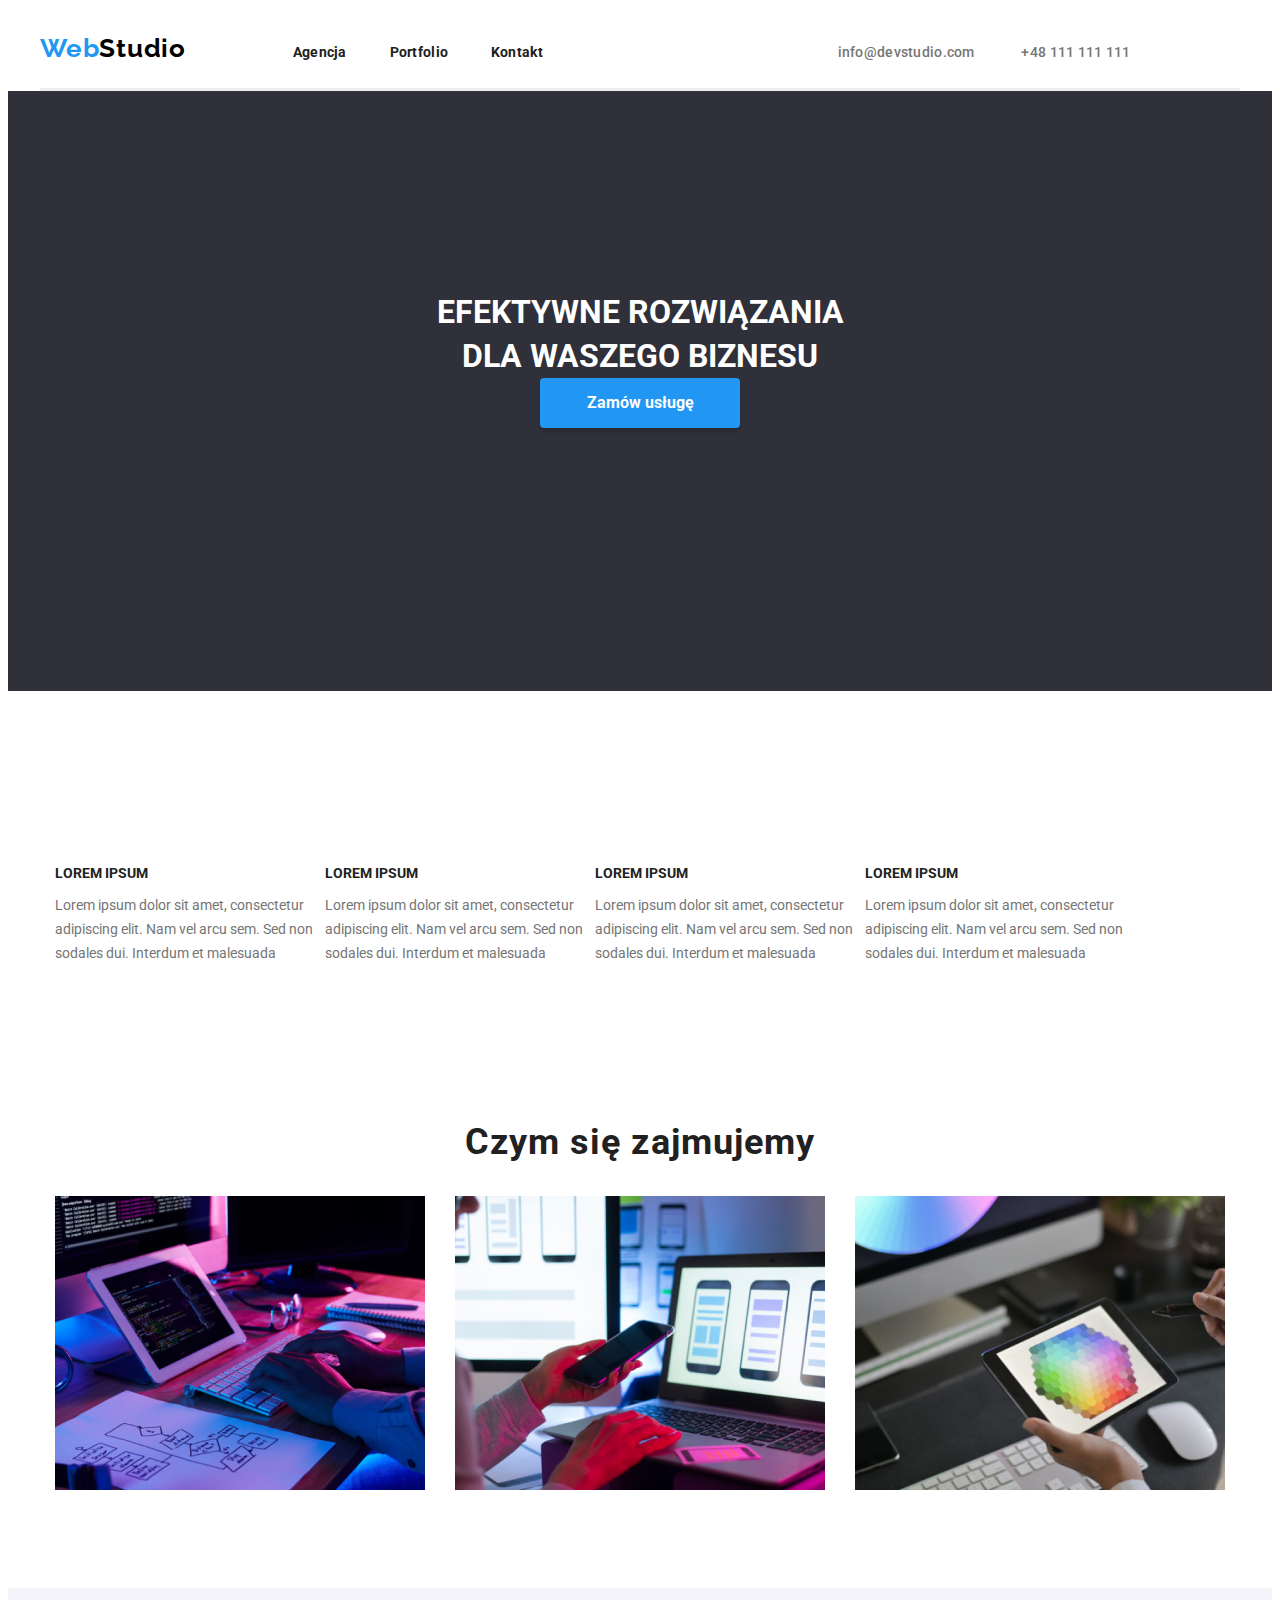
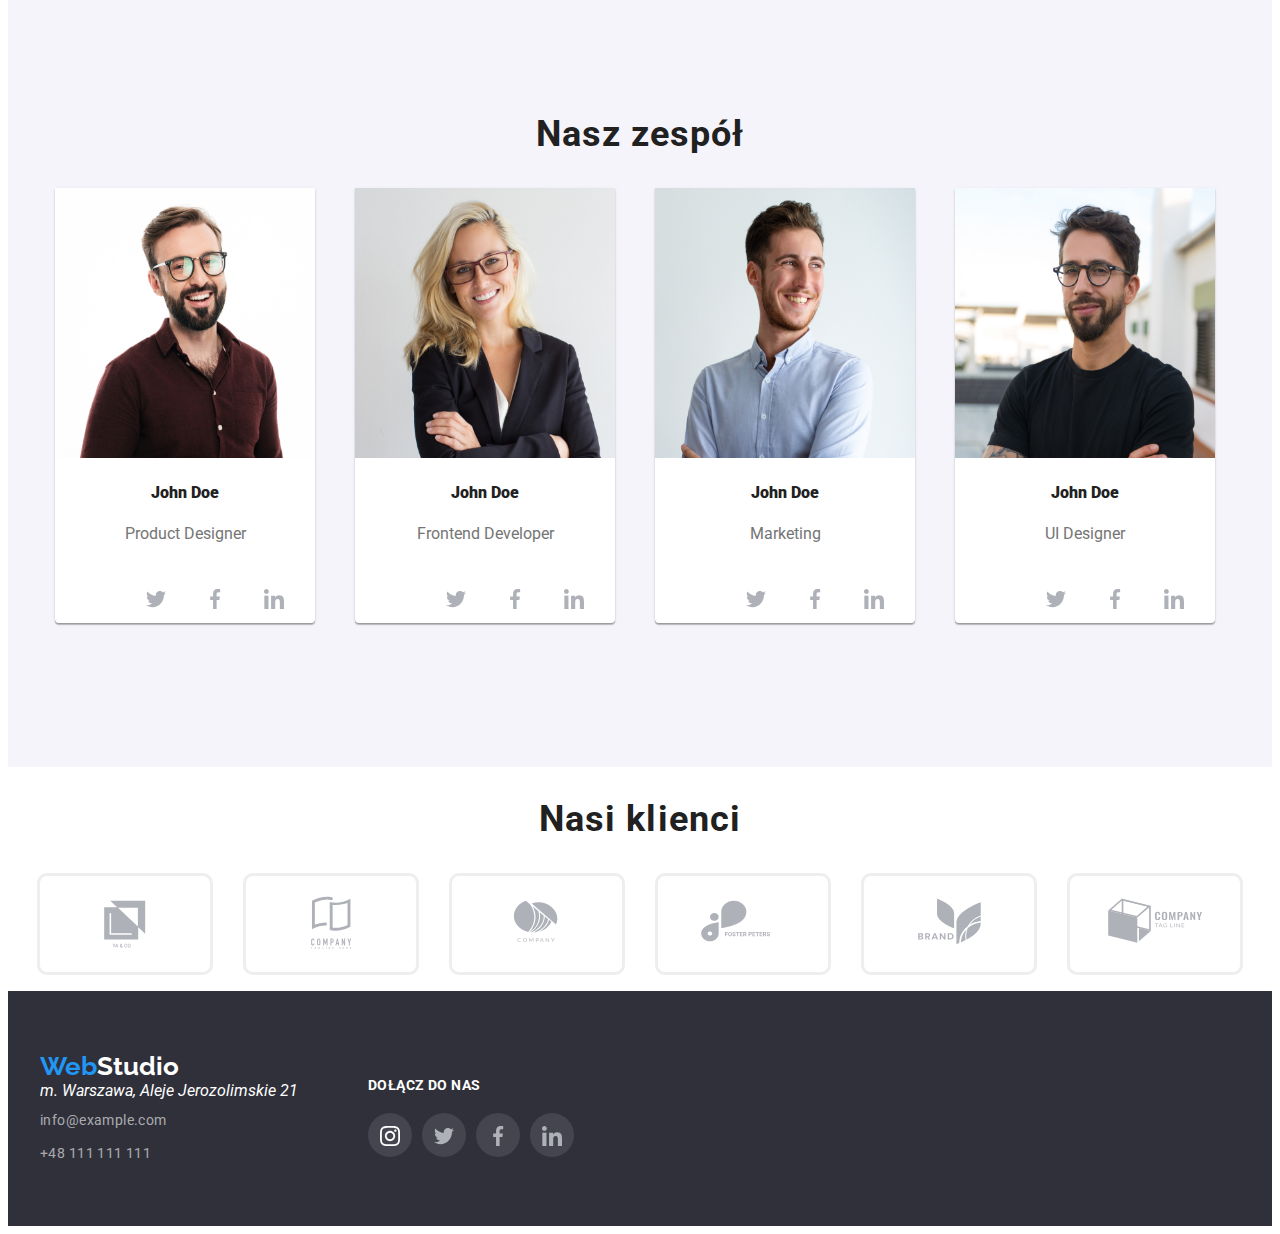
==== commit 0bc4893a: "update" ====
--- a/index.html
+++ b/index.html
@@ -126,6 +126,32 @@
                 <img class="background-images" src="images/img2.jpg" width="260" height="270" alt="photo of John Doe">
                 <h4 class="content-text1"><strong>John Doe</strong></h4>
                 <p class="content-img-text">Product Designer</p>
+                <ul class="team-social-links">
+                  <li>
+                    <a href="#"><svg width="20" height="20">
+                        <use href="./images/icons.svg#icon-instagram-2"></use>
+                      </svg>
+                    </a>
+                  </li>
+                  <li>
+                    <a href="#"><svg width="20" height="20">
+                        <use href="./images/icons.svg#icon-twitter-1"></use>
+                      </svg>
+                    </a>
+                  </li>
+                  <li>
+                    <a href="#"><svg width="20" height="20">
+                        <use href="./images/icons.svg#icon-facebook-1"></use>
+                      </svg>
+                    </a>
+                  </li>
+                  <li>
+                    <a href="#"><svg width="20" height="20">
+                        <use href="./images/icons.svg#icon-linkedin-1"></use>
+                      </svg>
+                    </a>
+                  </li>
+                </ul>
               </div>
         
             </li>
@@ -134,6 +160,32 @@
                 <img class="background-images" src="images/img3.jpg" width="260" height="270" alt="photo of John Doe">
                 <h4 class="content-text1"><strong>John Doe</strong></h4>
                 <p class="content-img-text">Frontend Developer</p>
+                <ul class="team-social-links">
+                  <li>
+                    <a href="#"><svg width="20" height="20">
+                        <use href="./images/icons.svg#icon-instagram-2"></use>
+                      </svg>
+                    </a>
+                  </li>
+                  <li>
+                    <a href="#"><svg width="20" height="20">
+                        <use href="./images/icons.svg#icon-twitter-1"></use>
+                      </svg>
+                    </a>
+                  </li>
+                  <li>
+                    <a href="#"><svg width="20" height="20">
+                        <use href="./images/icons.svg#icon-facebook-1"></use>
+                      </svg>
+                    </a>
+                  </li>
+                  <li>
+                    <a href="#"><svg width="20" height="20">
+                        <use href="./images/icons.svg#icon-linkedin-1"></use>
+                      </svg>
+                    </a>
+                  </li>
+                </ul>
               </div>
             </li>
             <li class="content-team-list">
@@ -141,6 +193,32 @@
                 <img class="background-images" src="images/img4.jpg" width="260" height="270" alt="photo of John Doe">
                 <h4 class="content-text1"><strong>John Doe</strong></h4>
                 <p class="content-img-text">Marketing</p>
+                <ul class="team-social-links">
+                  <li>
+                    <a href="#"><svg width="20" height="20">
+                        <use href="./images/icons.svg#icon-instagram-2"></use>
+                      </svg>
+                    </a>
+                  </li>
+                  <li>
+                    <a href="#"><svg width="20" height="20">
+                        <use href="./images/icons.svg#icon-twitter-1"></use>
+                      </svg>
+                    </a>
+                  </li>
+                  <li>
+                    <a href="#"><svg width="20" height="20">
+                        <use href="./images/icons.svg#icon-facebook-1"></use>
+                      </svg>
+                    </a>
+                  </li>
+                  <li>
+                    <a href="#"><svg width="20" height="20">
+                        <use href="./images/icons.svg#icon-linkedin-1"></use>
+                      </svg>
+                    </a>
+                  </li>
+                </ul>
               </div>
             </li>
             <li class="content-team-list">
@@ -148,6 +226,32 @@
                 <img class="background-images" src="images/img5.jpg" width="260" height="270" alt="photo of John Doe">
                 <h4 class="content-text1"><strong>John Doe</strong></h4>
                 <p class="content-img-text">UI Designer</p>
+                <ul class="team-social-links">
+                  <li>
+                    <a href="#"><svg width="20" height="20">
+                        <use href="./images/icons.svg#icon-instagram-2"></use>
+                      </svg>
+                    </a>
+                  </li>
+                  <li>
+                    <a href="#"><svg width="20" height="20">
+                        <use href="./images/icons.svg#icon-twitter-1"></use>
+                      </svg>
+                    </a>
+                  </li>
+                  <li>
+                    <a href="#"><svg width="20" height="20">
+                        <use href="./images/icons.svg#icon-facebook-1"></use>
+                      </svg>
+                    </a>
+                  </li>
+                  <li>
+                    <a href="#"><svg width="20" height="20">
+                        <use href="./images/icons.svg#icon-linkedin-1"></use>
+                      </svg>
+                    </a>
+                  </li>
+                </ul>
               </div>
             </li>
           </ul>
--- a/style/style.css
+++ b/style/style.css
@@ -745,3 +745,27 @@
       
       padding-bottom: 94px;
 }
+.team-social-links {
+  display: flex;
+  list-style: none;
+  justify-content: center;
+  gap: 15px;
+  padding-left: 0;
+  margin: 0;
+  fill: var(--primary-white);
+}
+
+.team-social-links li {
+  height: 44px;
+  width: 44px;
+  border-radius: 50%;
+  display: flex;
+  justify-content: center;
+  align-items: center;
+  background: rgba(255, 255, 255, 0.1);
+}
+
+.team-social-links li:hover {
+  background-color: var(--project-blue);
+  transition: all 0.3s;
+}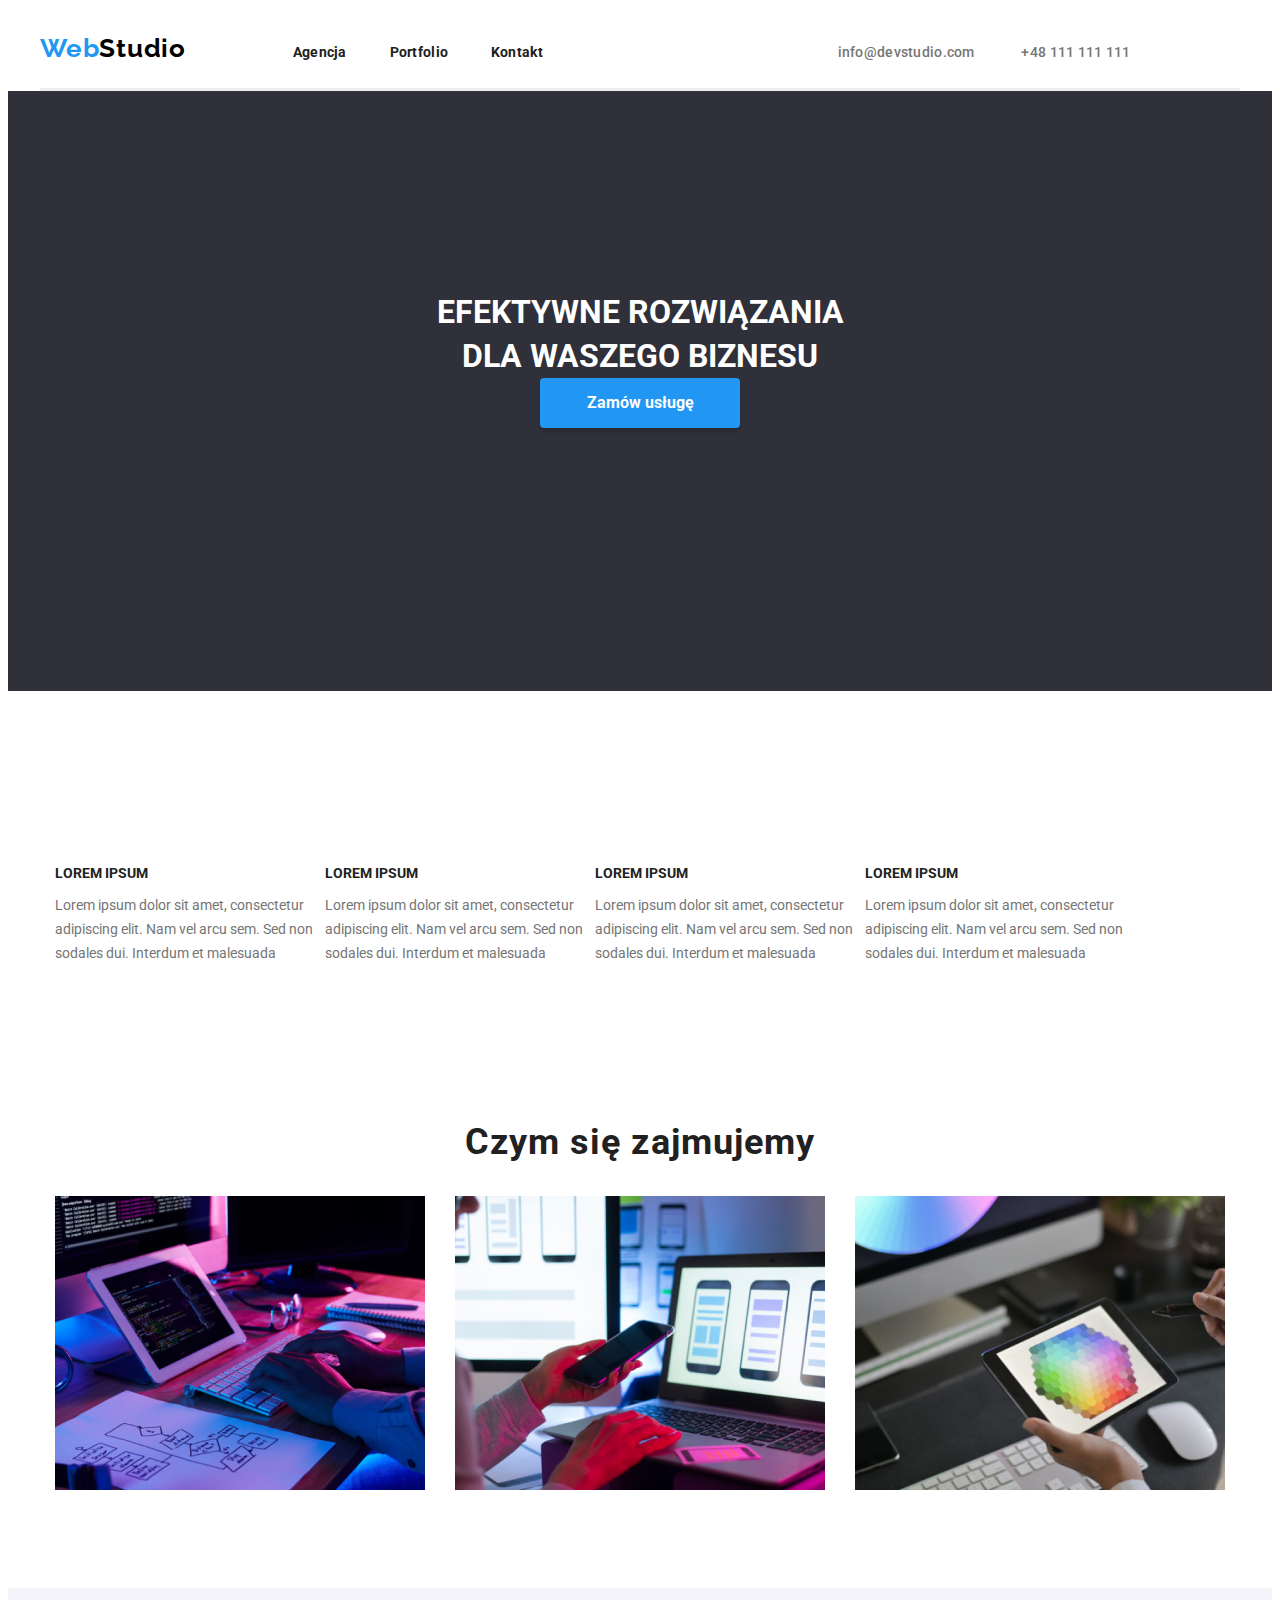
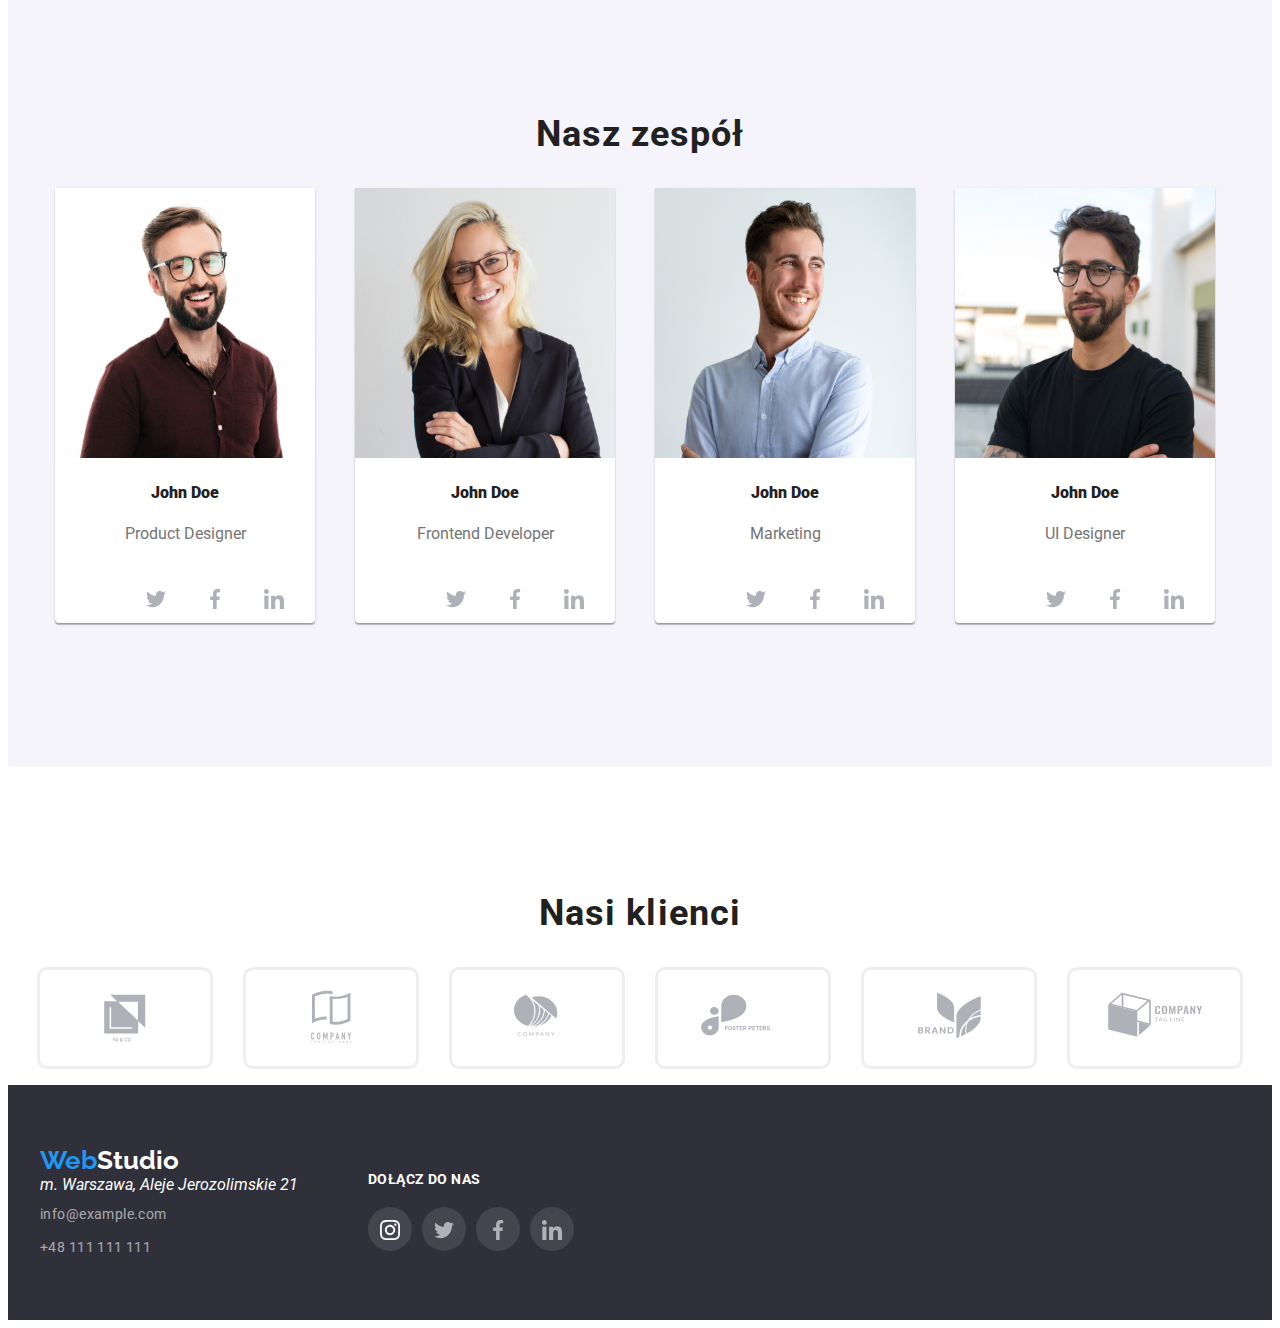
==== commit 855da0e8: "Update index.html" ====
--- a/index.html
+++ b/index.html
@@ -258,49 +258,50 @@
           </div>
           </section>
       <section>
-        <div class="section-ourclients">
-          <h2 class="section-header">Nasi klienci</h2>
-          <div>
-            <ul class="section-clients-icons">
-              <li>
-                <a class="clients-icons" href="#"><svg width="170" height="92">
-                    <use href="./images/icons.svg#icon-Client-1"></use>
-                  </svg>
-                </a>
-      
-              </li>
-              <li><a class="clients-icons" href="#"><svg width="170" height="92">
-                    <use href="./images/icons.svg#icon-Client-2"></use>
-                  </svg>
-                </a></li>
-              <li>
-                <a class="clients-icons" href="#"><svg width="170" height="92">
-                    <use href="./images/icons.svg#icon-Client-3"></use>
-                  </svg>
-                </a>
-              </li>
-              <li>
-                <a class="clients-icons" href="#"><svg width="170" height="92">
-                    <use href="./images/icons.svg#icon-Client-4"></use>
-                  </svg>
-                </a>
-              </li>
-              <li>
-                <a class="clients-icons" href="#"><svg width="170" height="92">
-                    <use href="./images/icons.svg#icon-Client-5"></use>
-                  </svg>
-                </a>
-              </li>
-              <li><a class="clients-icons" href="#"><svg width="170" height="92">
-                    <use href="./images/icons.svg#icon-Client-6"></use>
-                  </svg>
-                </a>
-              </li>
-              
-              </ul>
-              </div>
-              
-              </div>
+        <div class="container">
+            <div class="section-ourclients">
+              <h2 class="section-header">Nasi klienci</h2>
+              <div>
+                <ul class="section-clients-icons">
+                  <li>
+                    <a class="clients-icons" href="#"><svg width="170" height="92">
+                        <use href="./images/icons.svg#icon-Client-1"></use>
+                      </svg>
+                    </a>
+            
+                  </li>
+                  <li><a class="clients-icons" href="#"><svg width="170" height="92">
+                        <use href="./images/icons.svg#icon-Client-2"></use>
+                      </svg>
+                    </a></li>
+                  <li>
+                    <a class="clients-icons" href="#"><svg width="170" height="92">
+                        <use href="./images/icons.svg#icon-Client-3"></use>
+                      </svg>
+                    </a>
+                  </li>
+                  <li>
+                    <a class="clients-icons" href="#"><svg width="170" height="92">
+                        <use href="./images/icons.svg#icon-Client-4"></use>
+                      </svg>
+                    </a>
+                  </li>
+                  <li>
+                    <a class="clients-icons" href="#"><svg width="170" height="92">
+                        <use href="./images/icons.svg#icon-Client-5"></use>
+                      </svg>
+                    </a>
+                  </li>
+                  <li><a class="clients-icons" href="#"><svg width="170" height="92">
+                        <use href="./images/icons.svg#icon-Client-6"></use>
+                      </svg>
+                    </a>
+                  </li>
+            
+                </ul>
+              </div>
+            </div>
+</div>
               </section>
   
   </main>
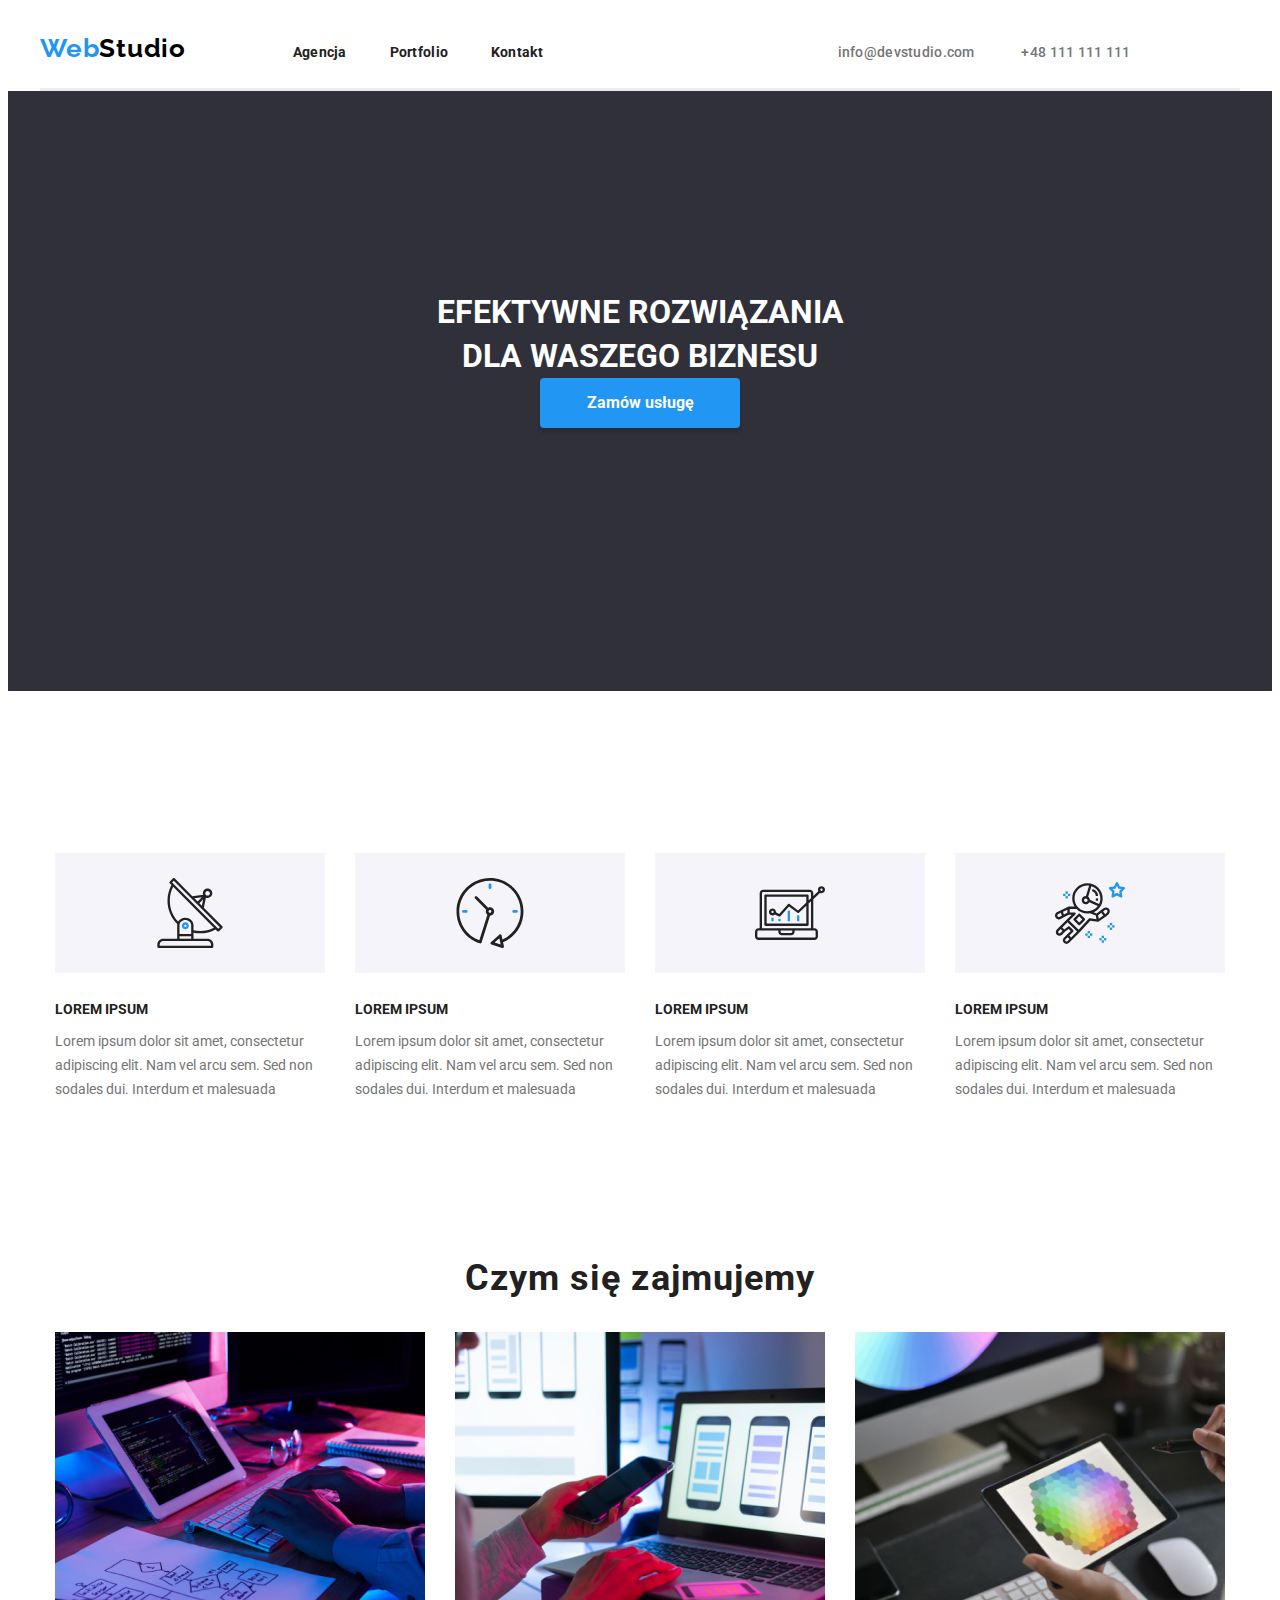
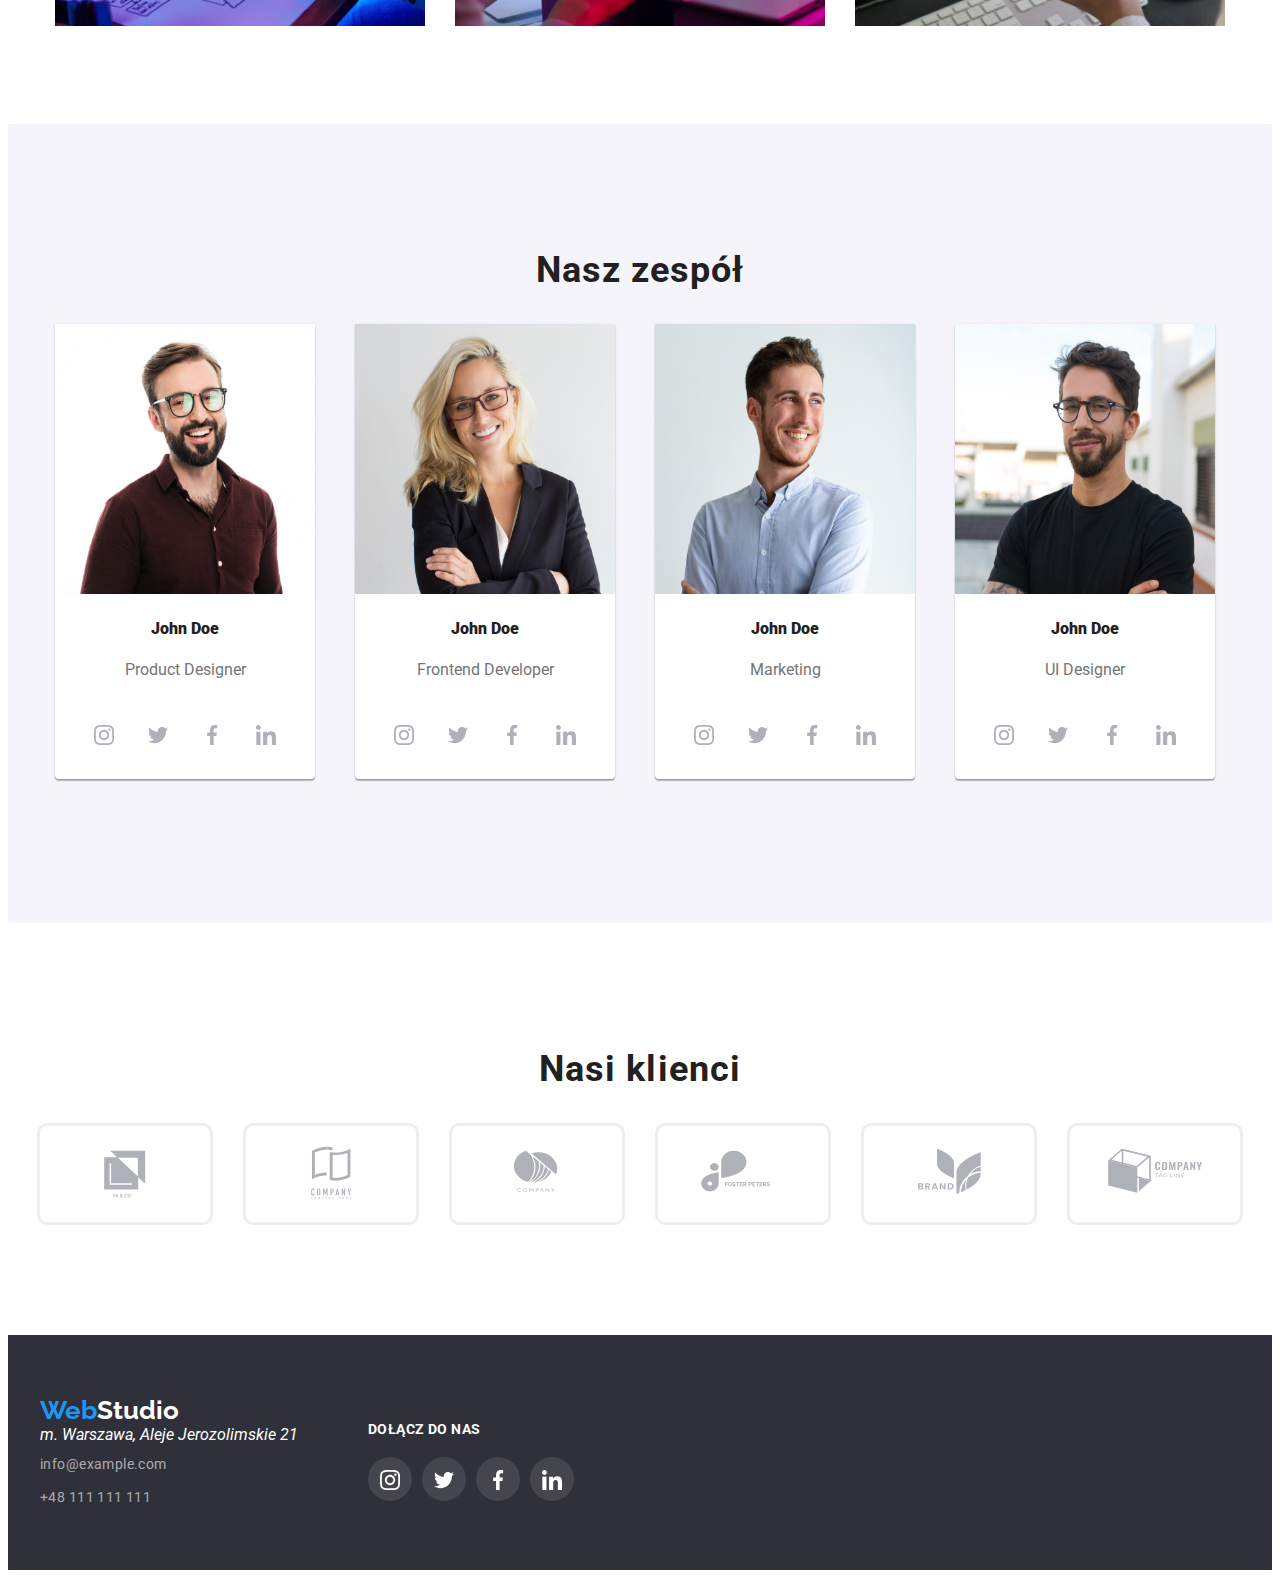
==== commit 0b0aceca: "Merge pull request #3 from MarcinLisieski/hw4-24.10.2022" ====
--- a/index.html
+++ b/index.html
@@ -69,6 +69,13 @@
         <h2 class="hidden_h2"> lorem </h2>
         <ul class="lorem-ul">
           <li class="lorem-li">
+            <div class="lorem-icon">
+              <div class="icon-item">
+                <svg width="70 " height="70">
+                  <use href="./images/icons.svg#icon-antenna-1"></use>
+                </svg>
+              </div>
+            </div>
             <h3 class="lorem-h">lorem ipsum</h3>
             <p class="lorem-p">Lorem ipsum dolor sit amet, consectetur
               adipiscing elit. Nam vel arcu sem. Sed
@@ -76,6 +83,13 @@
             </p>
           </li>
           <li class="lorem-li">
+            <div class="lorem-icon">
+              <div class="icon-item">
+                <svg width="70 " height="70">
+                  <use href="./images/icons.svg#icon-clock-1"></use>
+                </svg>
+              </div>
+            </div>
             <h3 class="lorem-h">lorem ipsum</h3>
             <p class="lorem-p">Lorem ipsum dolor sit amet, consectetur
               adipiscing elit. Nam vel arcu sem. Sed
@@ -83,12 +97,26 @@
             </p>
           </li>
           <li class="lorem-li">
+            <div class="lorem-icon">
+              <div class="icon-item">
+                <svg width="70 " height="70">
+                  <use href="./images/icons.svg#icon-diagram-1"></use>
+                </svg>
+              </div>
+            </div>
             <h3 class="lorem-h">lorem ipsum</h3>
             <p class="lorem-p">Lorem ipsum dolor sit amet, consectetur
               adipiscing elit. Nam vel arcu sem. Sed
               non sodales dui. Interdum et malesuada
             </p>
           <li class="lorem-li">
+            <div class="lorem-icon">
+              <div class="icon-item">
+                <svg width="70 " height="70">
+                  <use href="./images/icons.svg#icon-astronaut-1"></use>
+                </svg>
+              </div>
+            </div>
             <h3 class="lorem-h">lorem ipsum</h3>
             <p class="lorem-p">Lorem ipsum dolor sit amet, consectetur
               adipiscing elit. Nam vel arcu sem. Sed
--- a/style/style.css
+++ b/style/style.css
@@ -408,6 +408,7 @@
 
   padding: 0;
   list-style: none;
+  gap: 30px;
 }
 
   
@@ -416,13 +417,11 @@
 .lorem-li {
   /*  Set the width of the elements  */
     flex-basis: calc((100% - 20px) / 4);
-  
-    width: 25%;
     background-color: #fff;
     max-width: 270px;
-    
     list-style: none;
     padding: 0;
+  
 
 }
 .logo {
@@ -582,7 +581,11 @@
  .clients-icons:hover {
    background-color: var(--primary-white);
    transition: all 0.3s;
-   fill: var(--item-color)
+  fill: var(--project-blue)
+  }
+  
+  .section-ourclients {
+    padding-bottom: 94px;
  }
 .section-clients-icons>li {
   border: 3px solid #EEEEEE;
@@ -749,10 +752,11 @@
   display: flex;
   list-style: none;
   justify-content: center;
-  gap: 15px;
+  gap: 10px;
   padding-left: 0;
   margin: 0;
-  fill: var(--primary-white);
+  fill: var(--icons-grey);
+    padding-bottom: 20px;
 }
 
 .team-social-links li {
@@ -768,4 +772,18 @@
 .team-social-links li:hover {
   background-color: var(--project-blue);
   transition: all 0.3s;
+  fill: var(--primary-white);
+  }
+  
+  .icon-item {
+    background-color: #f5f4fa;
+  }
+  
+  .lorem-icon {
+    width: 270px;
+    height: 120px;
+    background-color: #f5f4fa;
+    padding-top: 25px;
+    padding-left: 100px;
+    margin-bottom: 30px;
 }